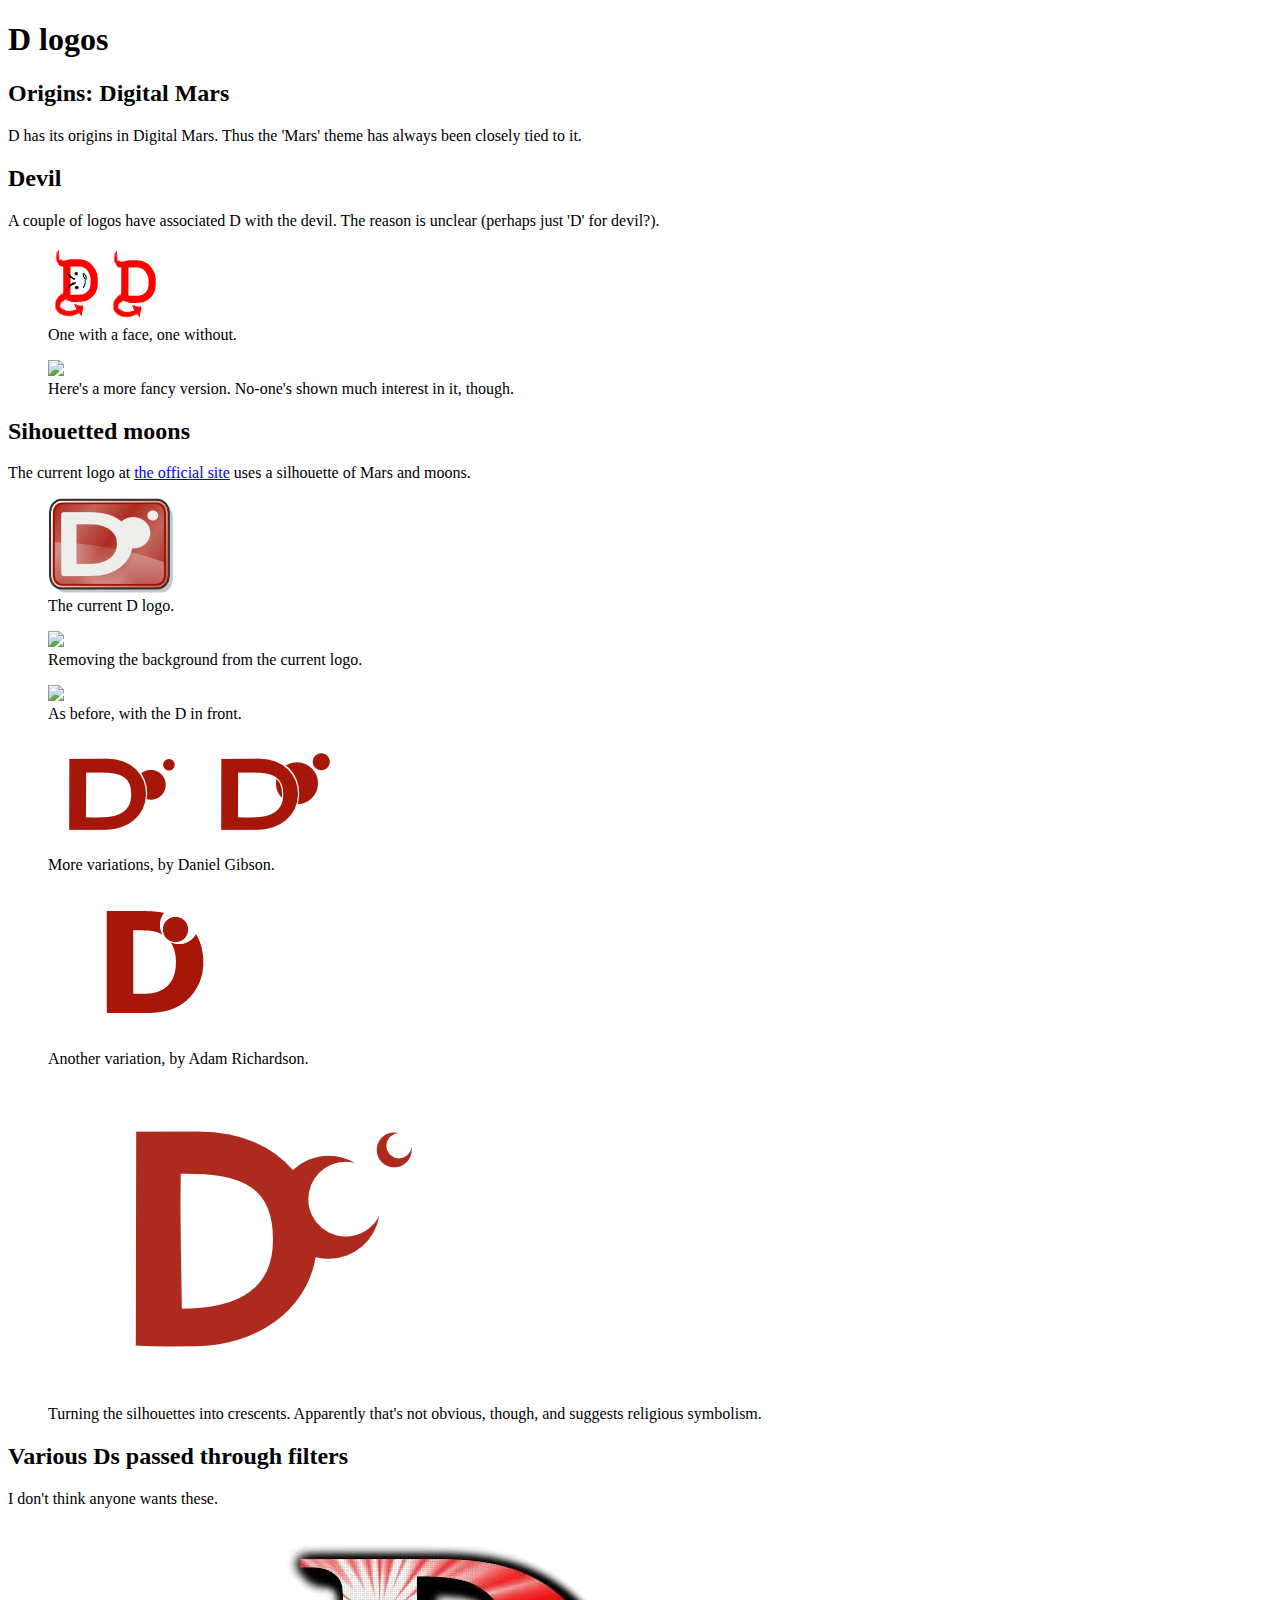
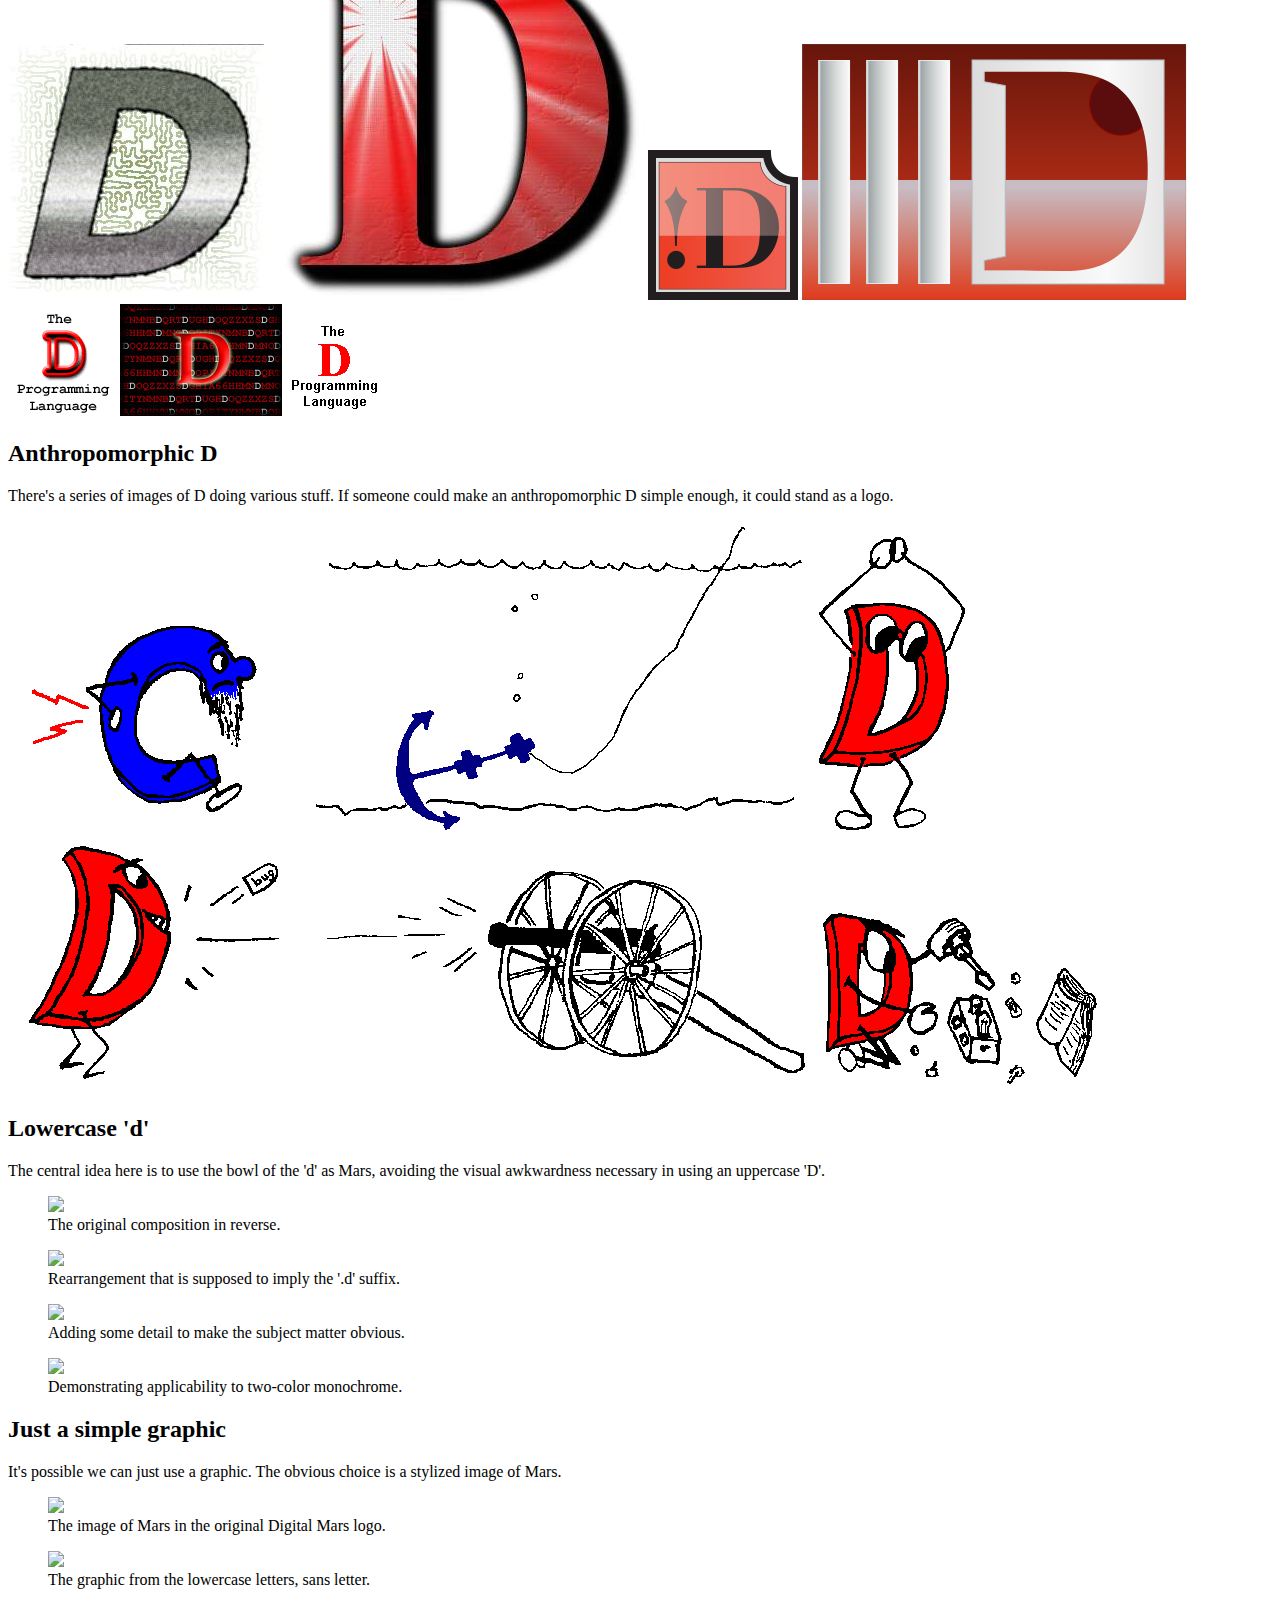
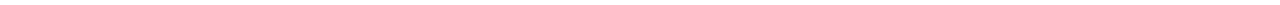
==== index.html @ e293c6ba "rest of the gang" ====
<!doctype html>
<html>
  <head>
  </head>
  <body>
    <h1>D logos</h1>

    <section>
      <h2>Origins: Digital Mars</h2>
      <p>
        D has its origins in Digital Mars.
        Thus the 'Mars' theme has always been closely tied to it.
      </p>
    </section>

    <section>
      <h2>Devil</h2>

      <p>
        A couple of logos have associated D with the devil.
        The reason is unclear (perhaps just 'D' for devil?).
      </p>

      <figure>
        <img src="cute.gif" />
        <img src="horns.gif" />
        <figcaption>
          One with a face, one without.
        </figcaption>
      </figure>

      <figure>
        <img src="d-logo-6.png" />
        <figcaption>
          Here's a more fancy version.
          No-one's shown much interest in it, though.
        </figcaption>
      </figure>
    </section>

    <section>
      <h2>Sihouetted moons</h2>

      <p>
        The current logo at <a href="http://www.d-programming-language.org">the official site</a> uses a silhouette of Mars and moons.
      </p>

      <figure>
        <img src="dlogo.png" />
        <figcaption>
          The current D logo.
        </figcaption>
      </figure>

      <figure>
        <img src="d-logo-3.png" />
        <figcaption>
          Removing the background from the current logo.
        </figcaption>
      </figure>

      <figure>
        <img src="d-logo-5.png" />
        <figcaption>
          As before, with the D in front.
        </figcaption>
      </figure>

      <figure>
        <img src="d-logo-5_1.png" />
        <img src="d-logo-5_2.png" />
        <figcaption>
          More variations, by Daniel Gibson.
        </figcaption>
      </figure>

      <figure>
        <img src="d-logo-draft.png" />
        <figcaption>
          Another variation, by Adam Richardson.
        </figcaption>
      </figure>

      <figure>
        <img src="d-logo.png" />
        <figcaption>
          Turning the silhouettes into crescents.  Apparently that's not obvious, though, and suggests religious symbolism.
        </figcaption>
      </figure>
    </section>

    <section>
      <h2>Various Ds passed through filters</h2>

      <p>
        I don't think anyone wants these.
      </p>

      <img src="d001.jpg" />
      <img src="d002.jpg" />
      <img src="d_logo_1.png" />
      <img src="d_logo_2.png" />
      <img src="gradient.gif" />
      <img src="holy.jpg" />
      <img src="tdpl.gif" />
    </section>

    <section>
      <h2>Anthropomorphic D</h2>

      <p>
        There's a series of images of D doing various stuff.
        If someone could make an anthropomorphic D simple enough, it could stand as a logo.
      </p>

      <img src="c1.gif" />
      <img src="cpp1.gif" />
      <img src="d3.gif" />
      <img src="d4.gif" />
      <img src="d5.gif" />
    </section>


    <section>
      <h2>Lowercase 'd'</h2>

      <p>
        The central idea here is to use the bowl of the 'd' as Mars, avoiding the visual awkwardness necessary in using an uppercase 'D'.
      </p>

      <figure>
        <img src="d-logo-7.png" />
        <figcaption>
          The original composition in reverse.
        </figcaption>
      </figure>

      <figure>
        <img src="d-logo-8.png" />
        <figcaption>
          Rearrangement that is supposed to imply the '.d' suffix.
        </figcaption>
      </figure>

      <figure>
        <img src="d-logo-9.png" />
        <figcaption>
          Adding some detail to make the subject matter obvious.
        </figcaption>
      </figure>

      <figure>
        <img src="d-logo-9.5.png" />
        <figcaption>
          Demonstrating applicability to two-color monochrome.
        </figcaption>
      </figure>
    </section>

    <section>
      <h2>Just a simple graphic</h2>

      <p>
        It's possible we can just use a graphic.
        The obvious choice is a stylized image of Mars.
      </p>

      <figure>
        <img src="http://digitalmars.com/dmlogo.gif" />
        <figcaption>
          The image of Mars in the original Digital Mars logo.
        </figcaption>
      </figure>

      <figure>
        <img src="d-logo-11.png" />
        <figcaption>
          The graphic from the lowercase letters, sans letter.
        </figcaption>
      </figure>
    </section>
  </body>
</html>
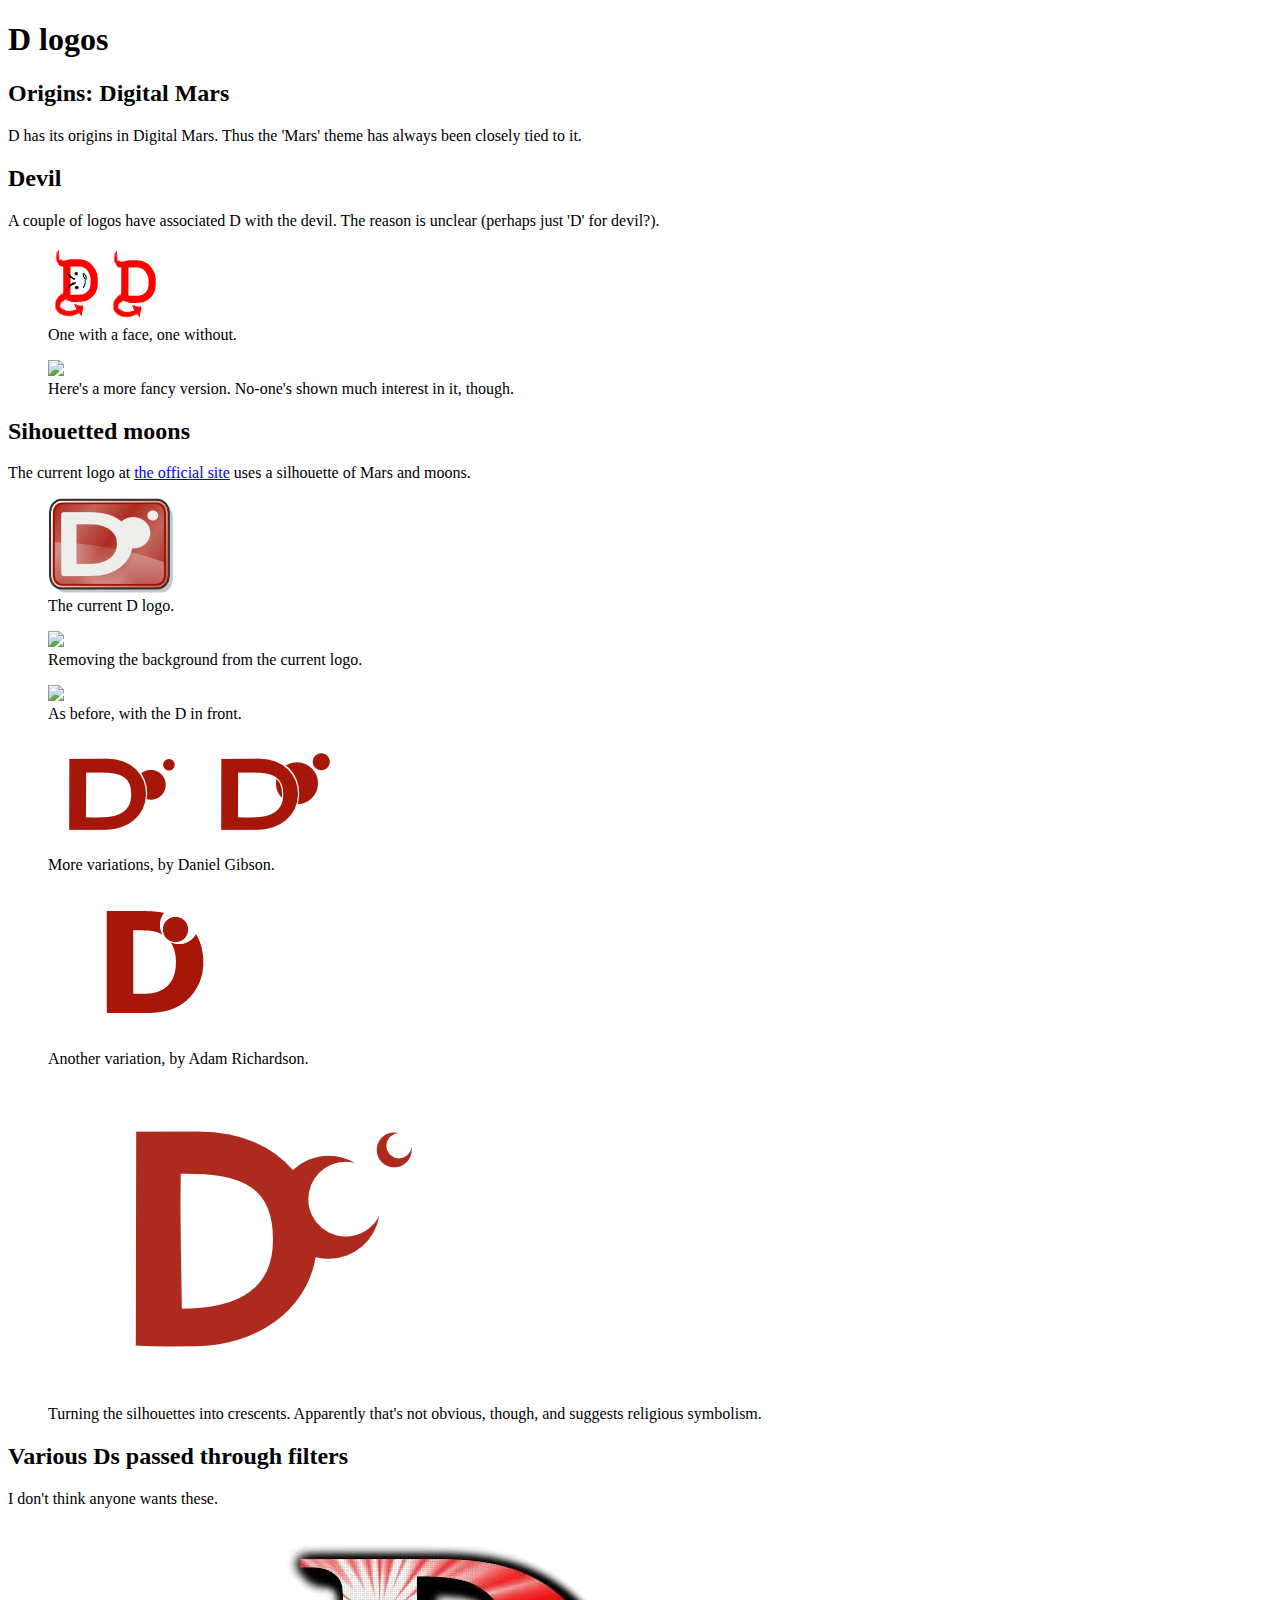
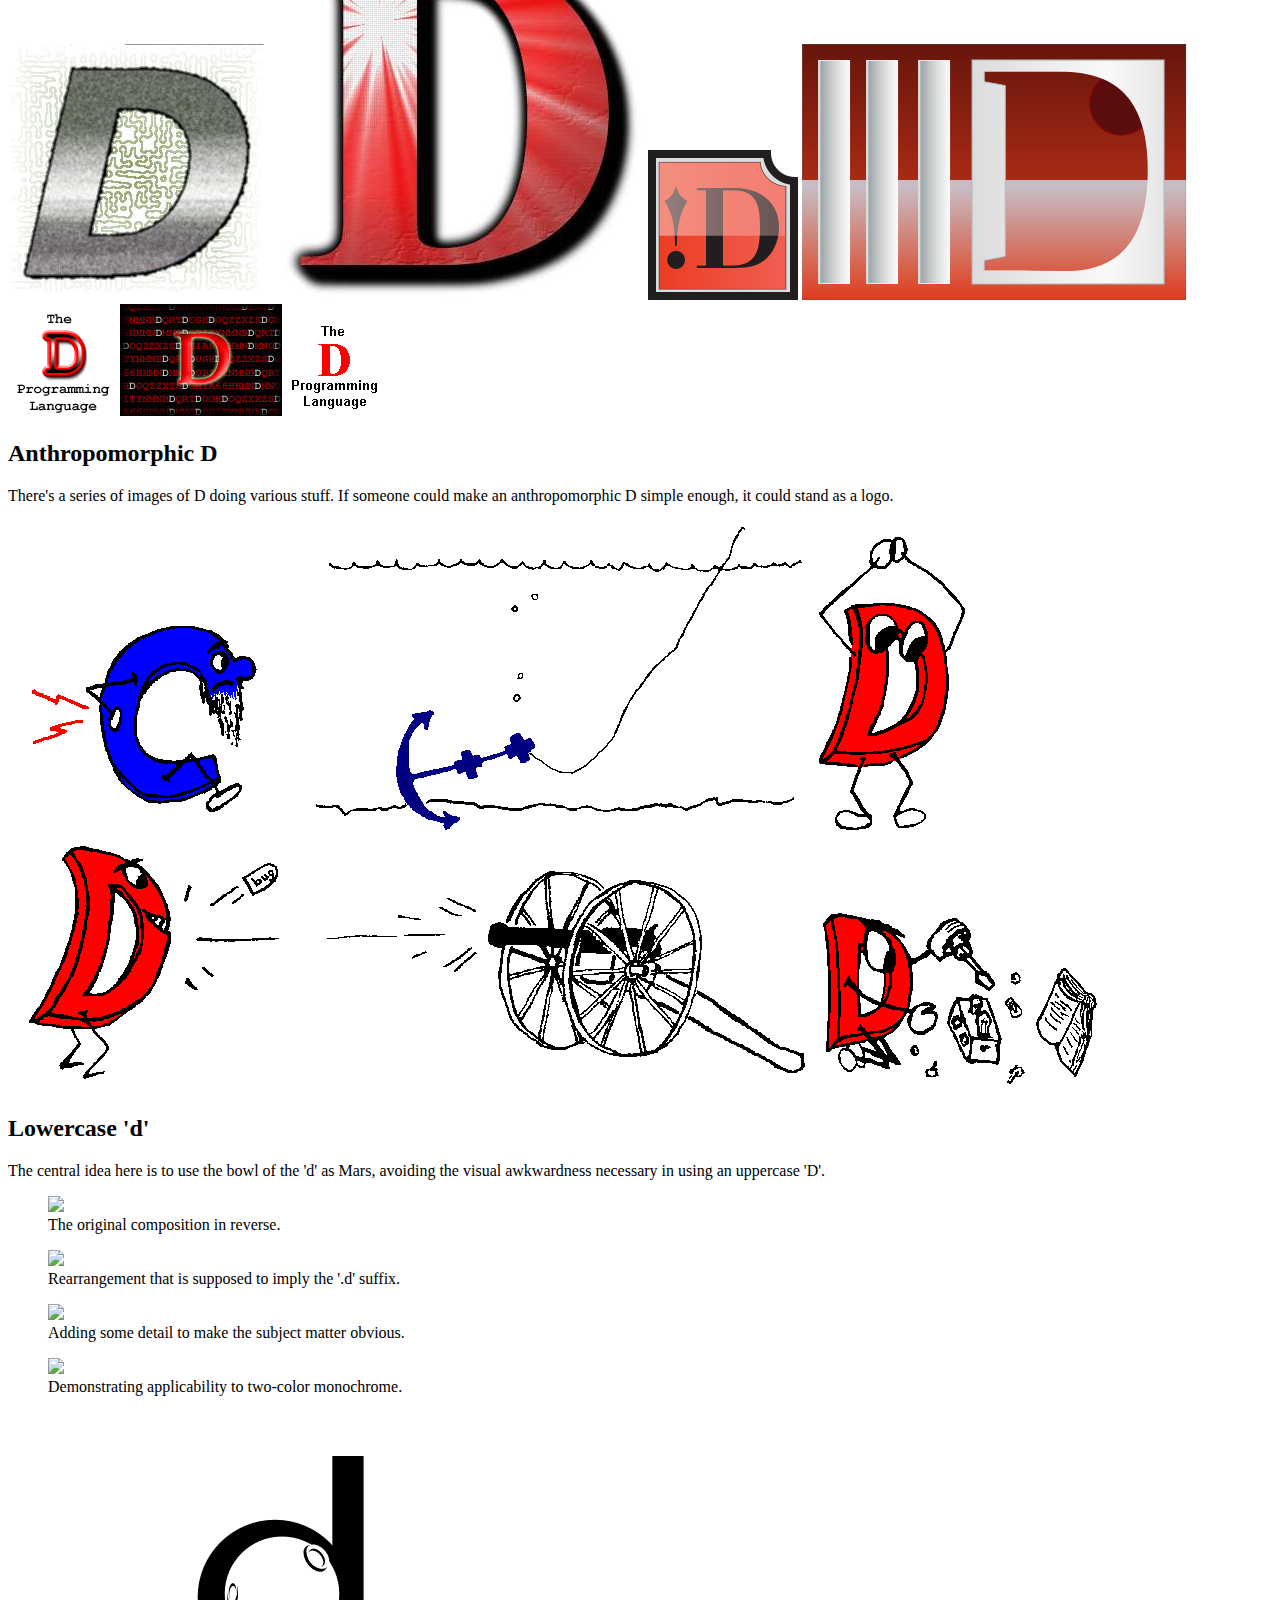
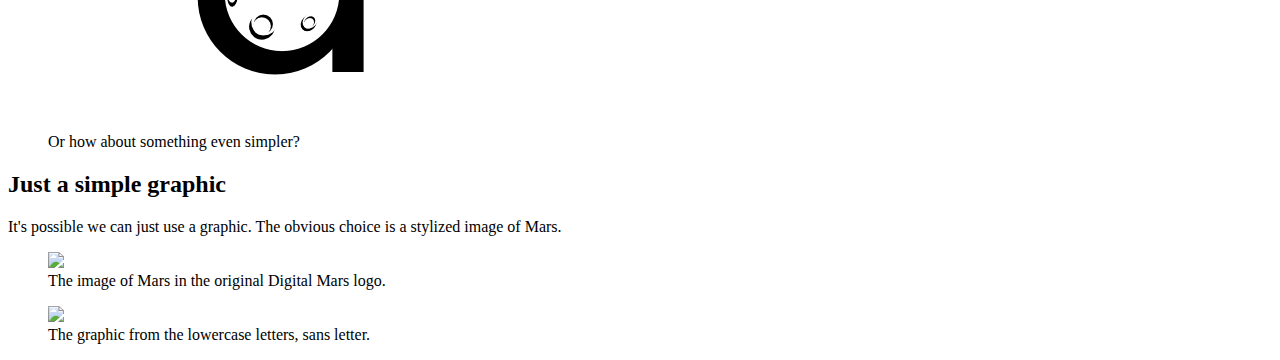
==== commit a74bc32d: "simpler" ====
--- a/index.html
+++ b/index.html
@@ -155,6 +155,13 @@
           Demonstrating applicability to two-color monochrome.
         </figcaption>
       </figure>
+
+      <figure>
+        <img src="d-logo-9.6.png" />
+        <figcaption>
+          Or how about something even simpler?
+        </figcaption>
+      </figure>
     </section>
 
     <section>
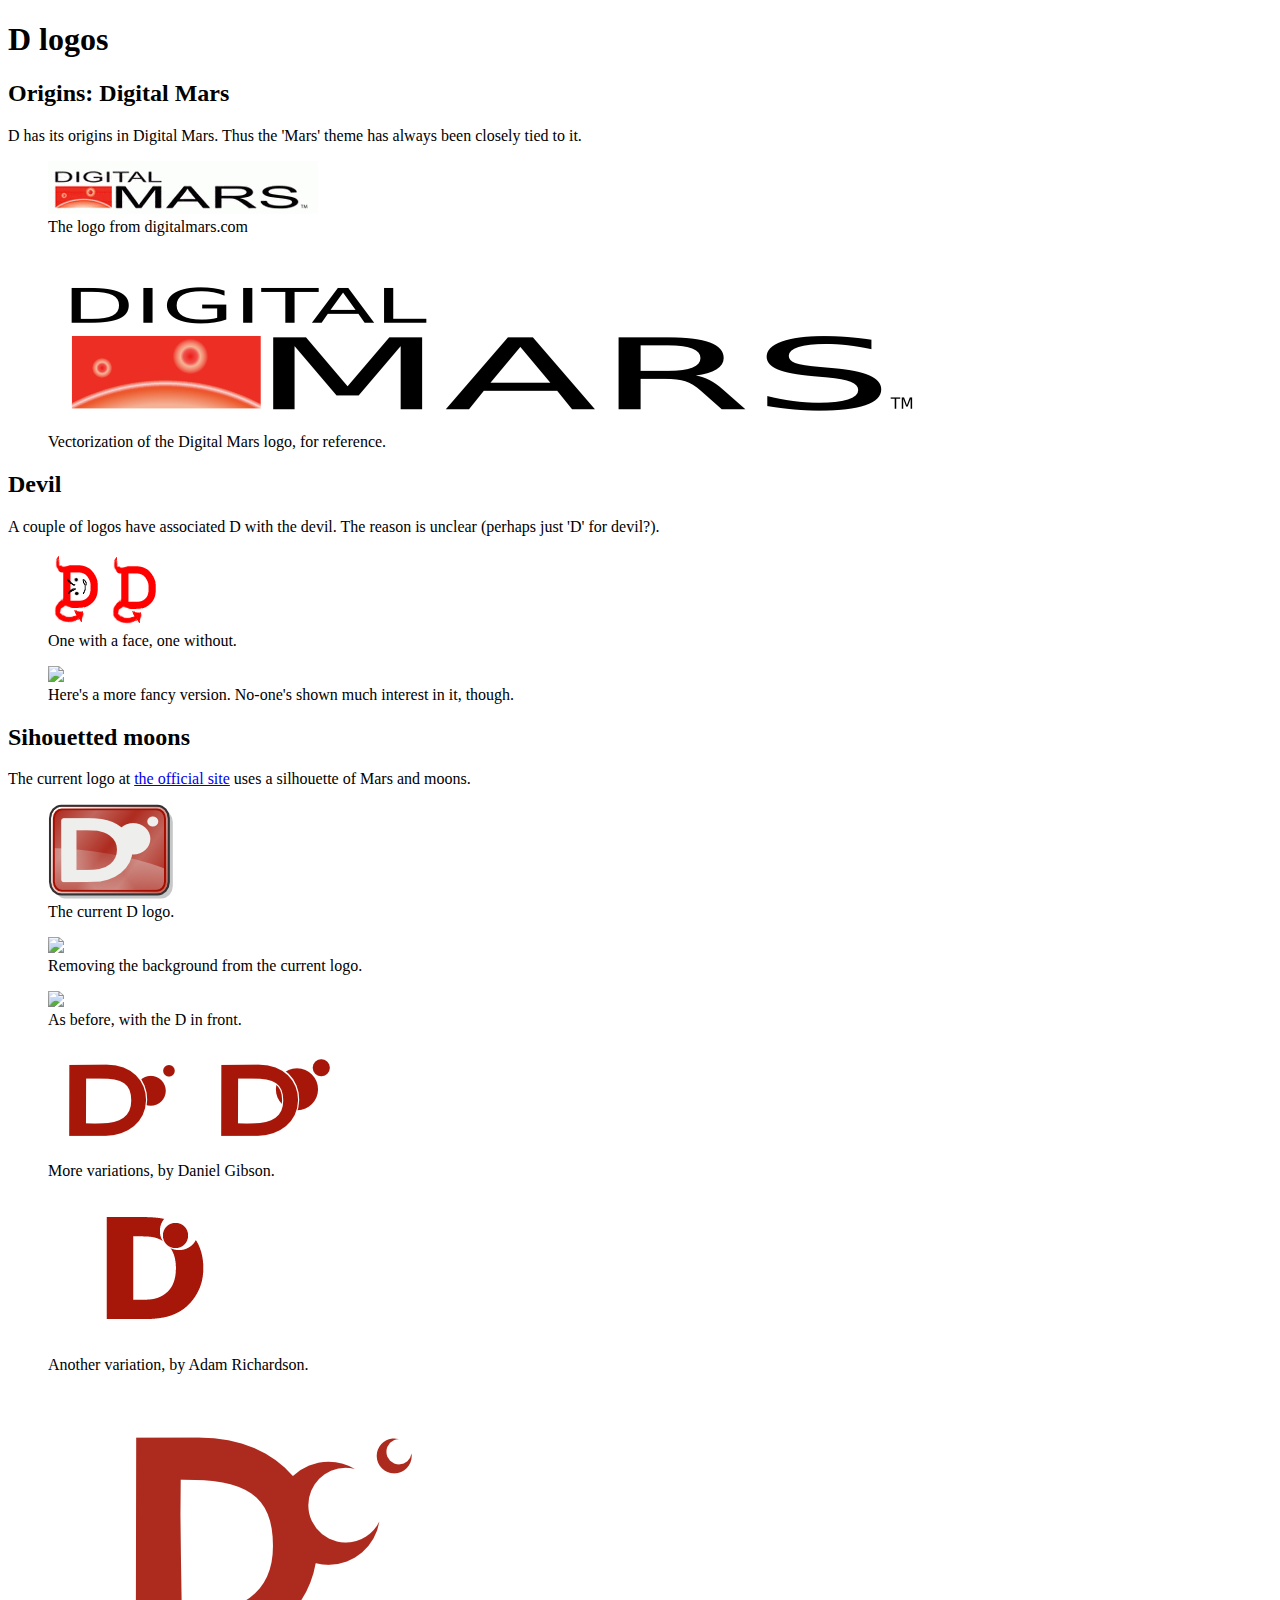
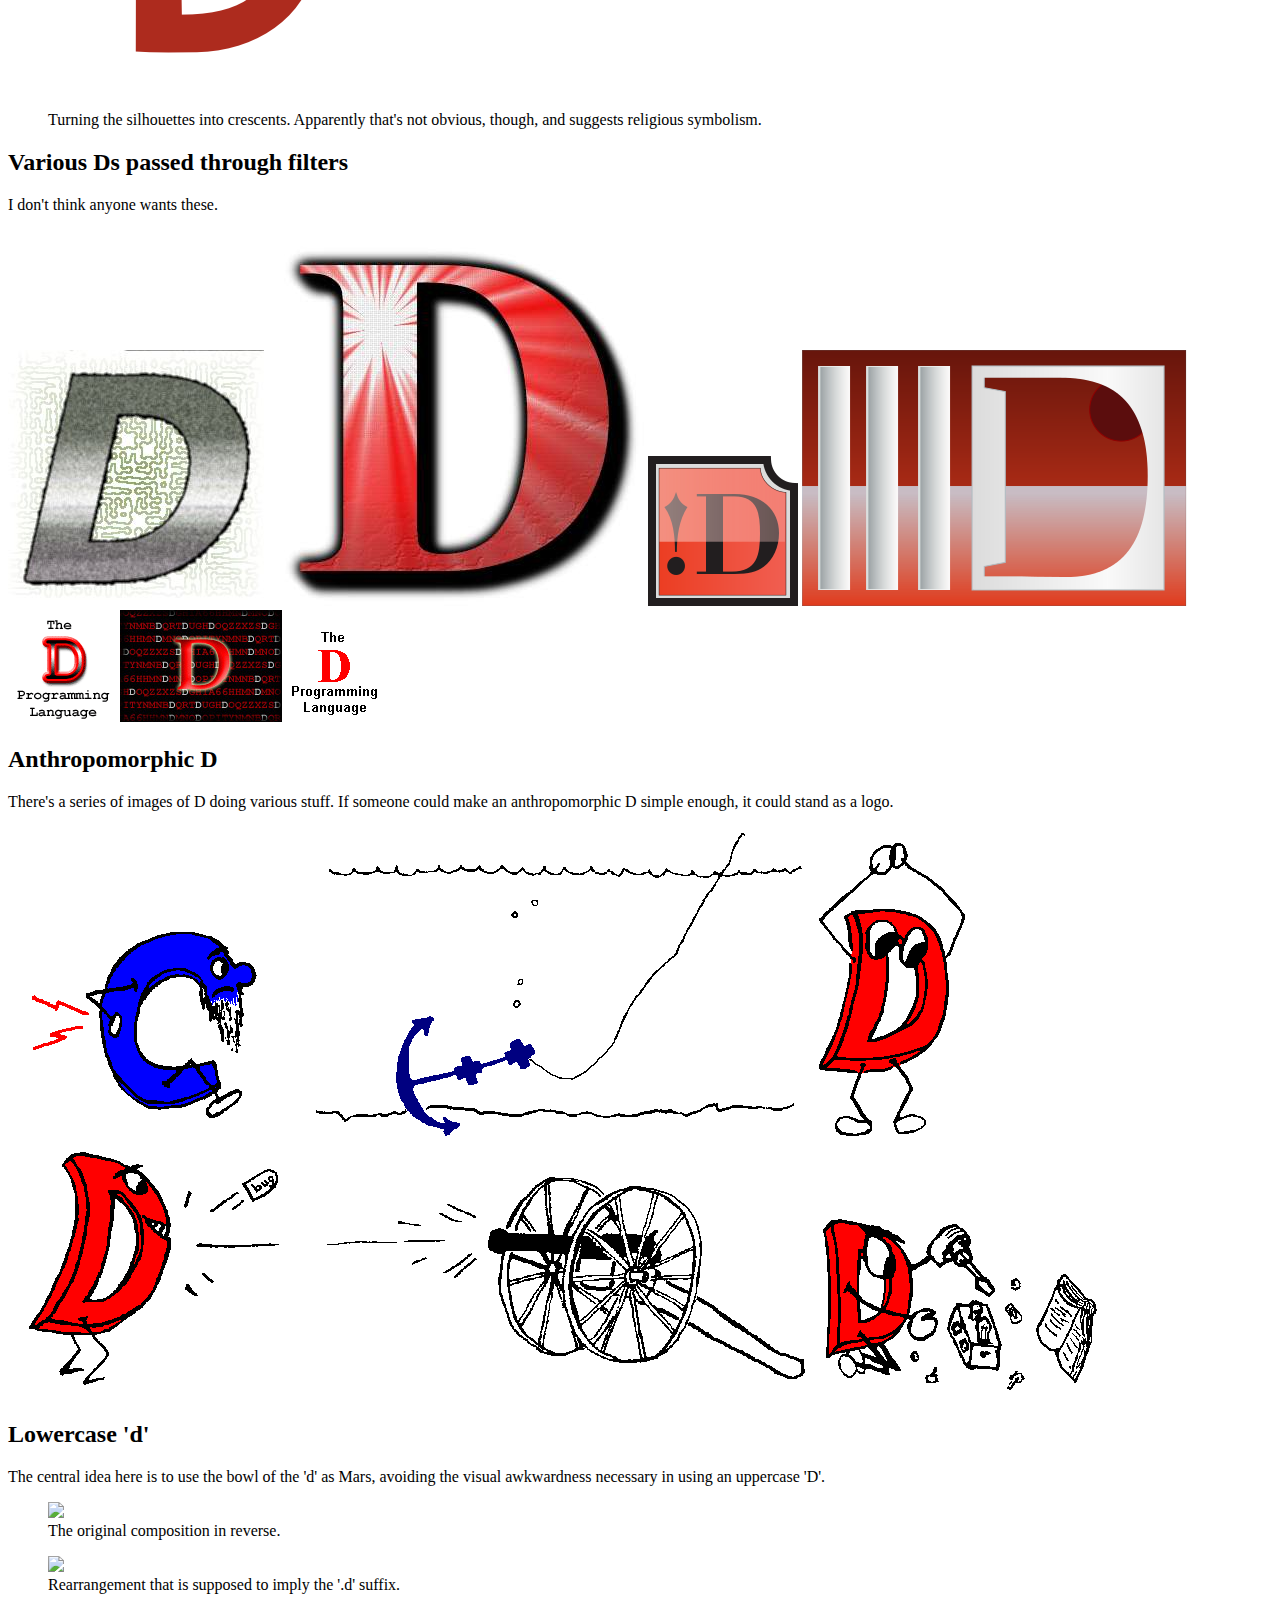
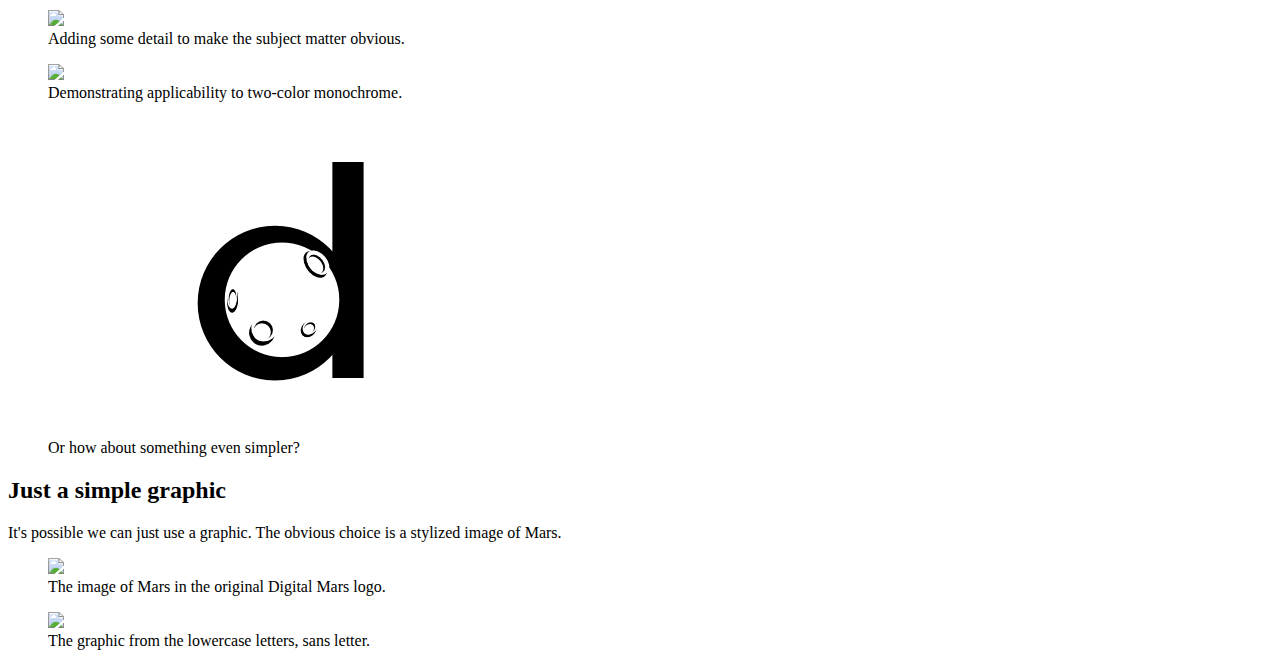
==== commit 123943a8: "digital mars logo" ====
--- a/index.html
+++ b/index.html
@@ -11,6 +11,20 @@
         D has its origins in Digital Mars.
         Thus the 'Mars' theme has always been closely tied to it.
       </p>
+
+      <figure>
+        <img src="dmlogo.gif" />
+        <figcaption>
+          The logo from digitalmars.com
+        </figcaption>
+      </figure>
+
+      <figure>
+        <img src="digital-mars.png" />
+        <figcaption>
+          Vectorization of the Digital Mars logo, for reference.
+        </figcaption>
+      </figure>
     </section>
 
     <section>
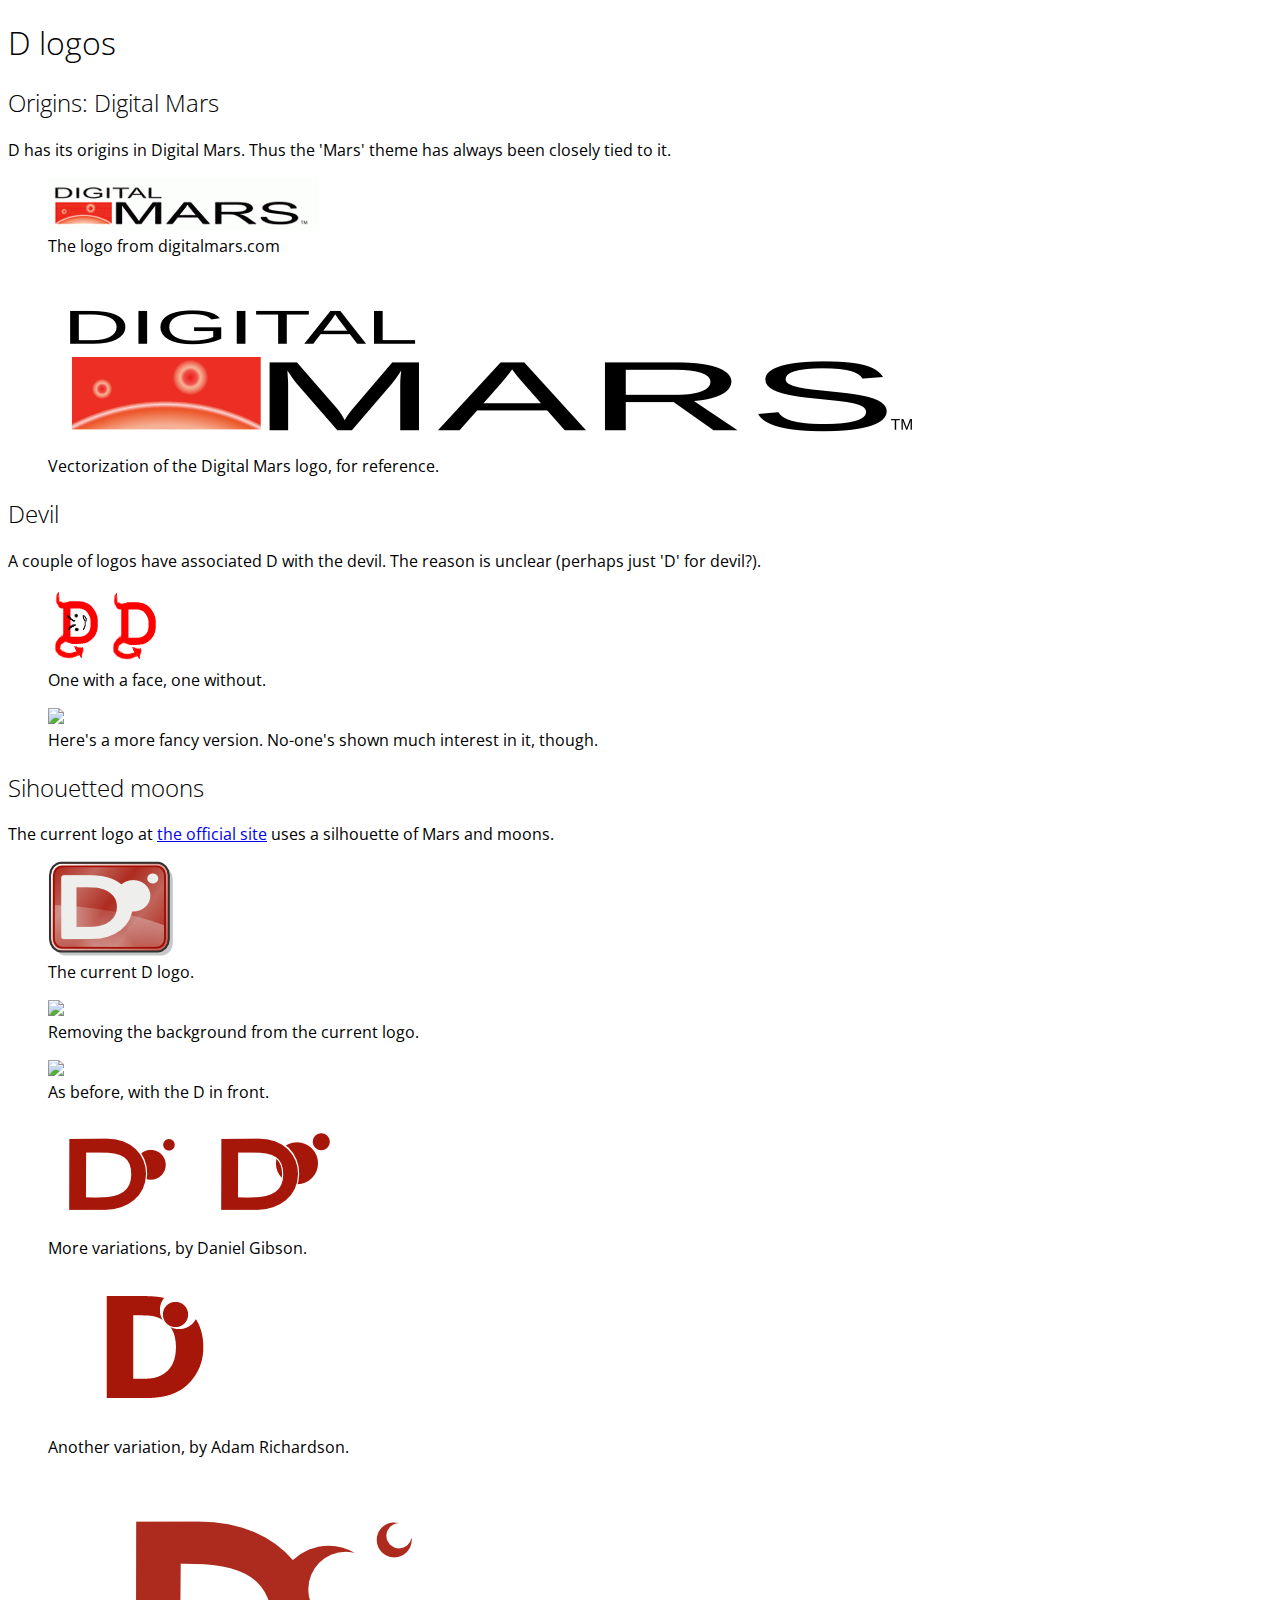
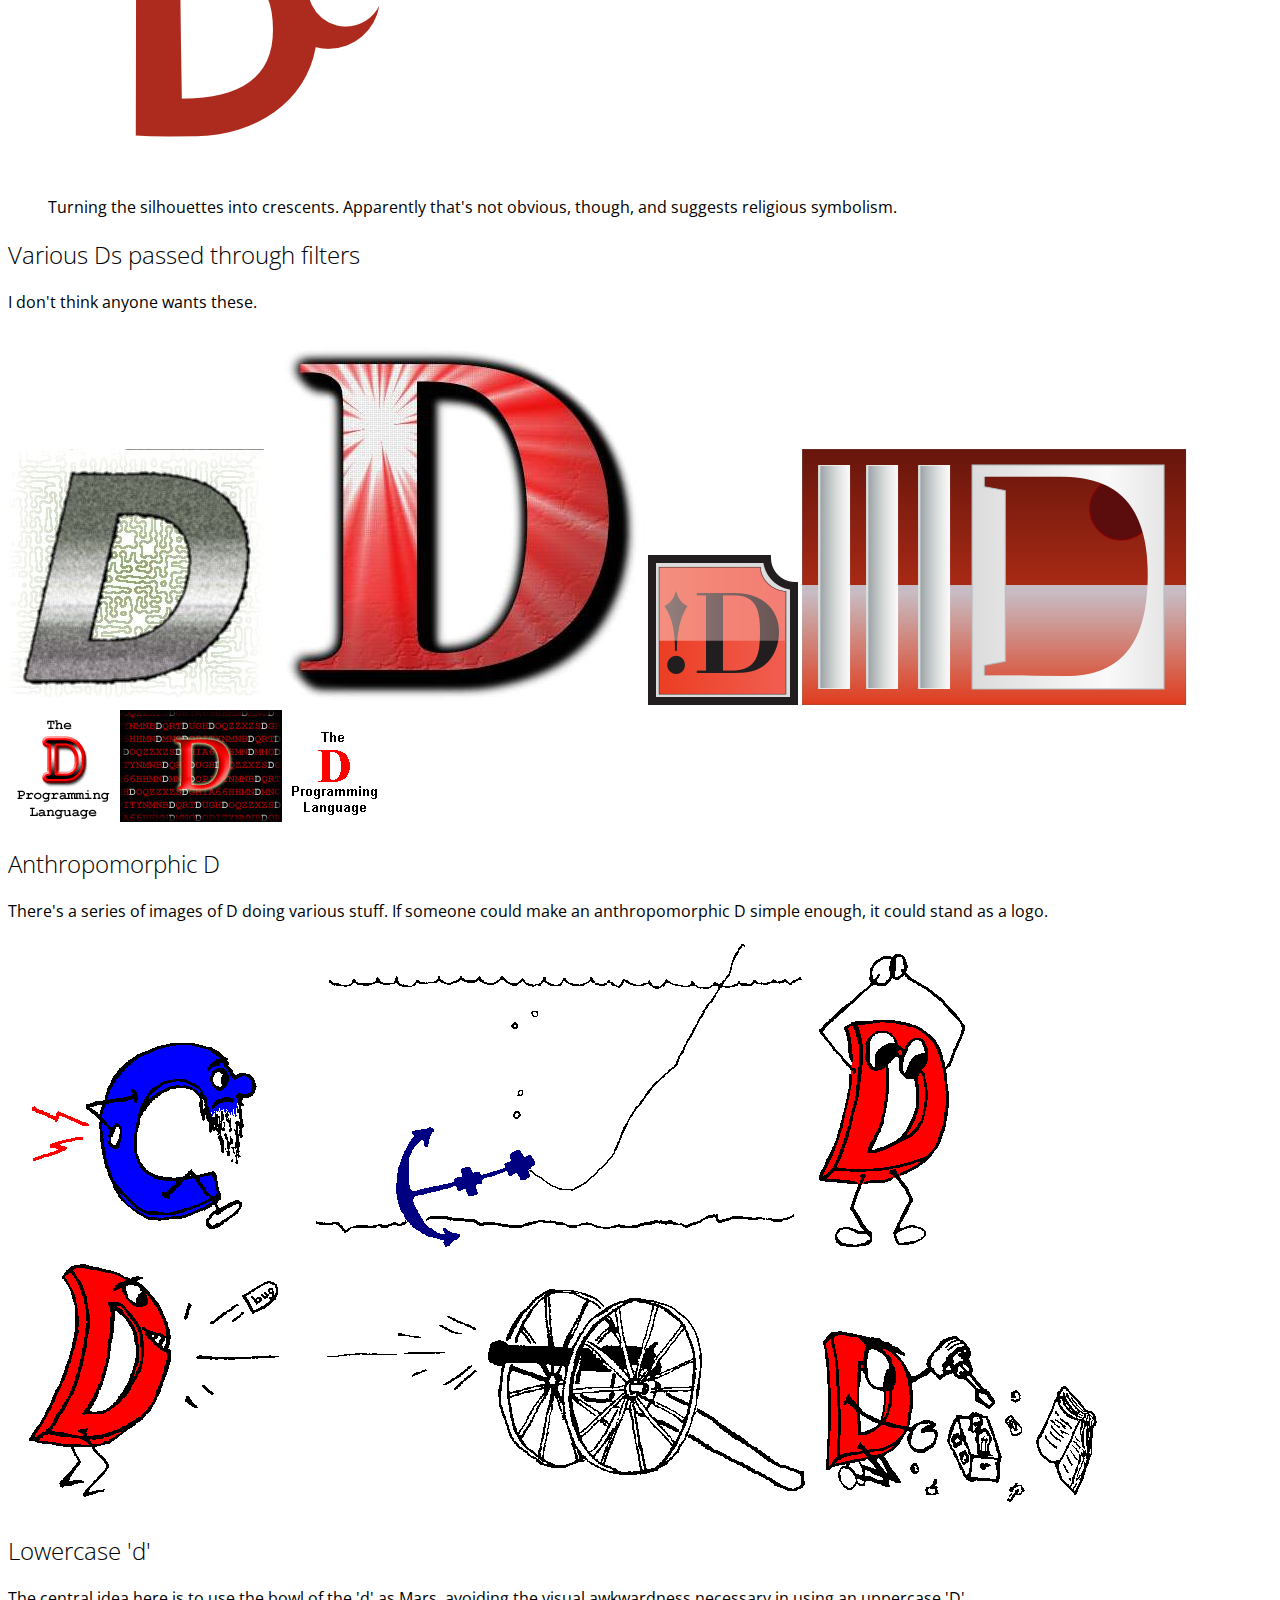
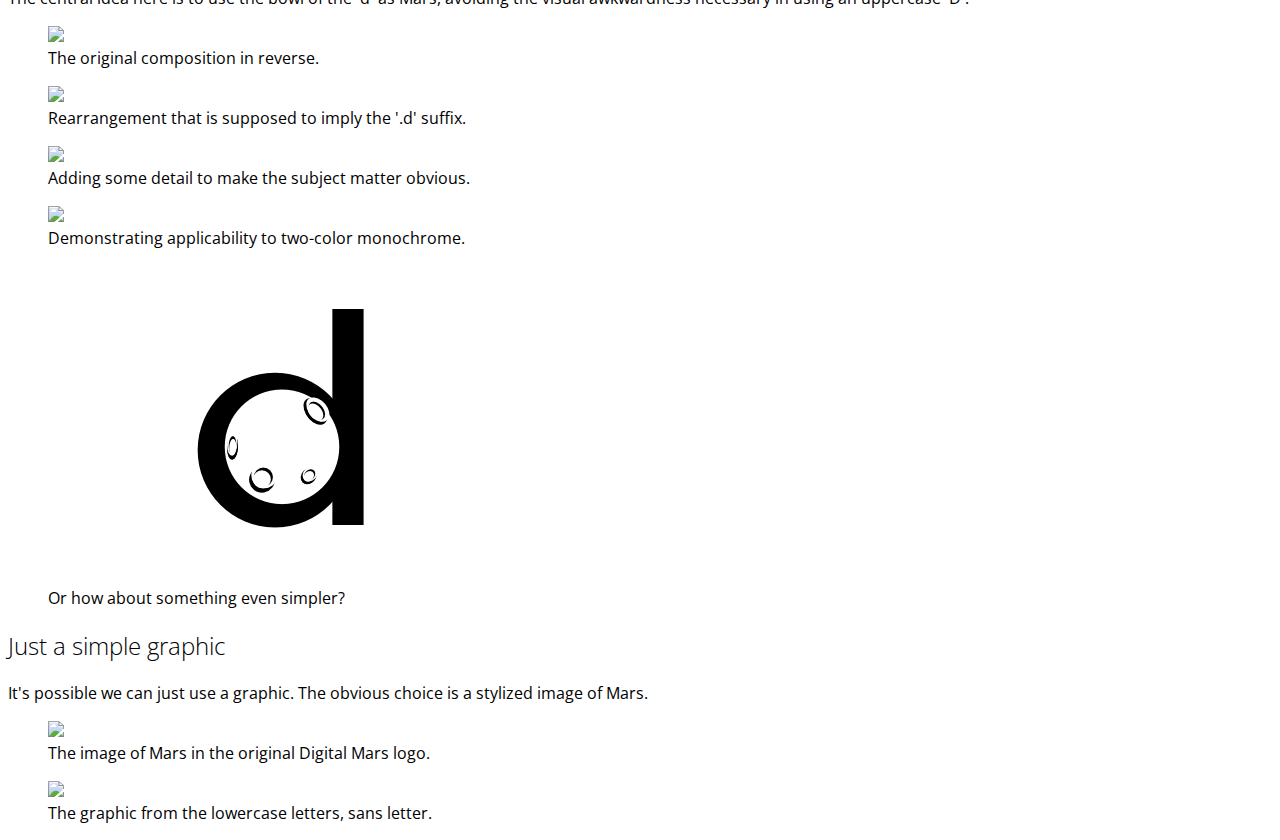
==== commit 749cdc7f: "Open Sans" ====
--- a/index.html
+++ b/index.html
@@ -1,6 +1,11 @@
 <!doctype html>
 <html>
   <head>
+    <link href="http://fonts.googleapis.com/css?family=Open+Sans:light,regular&v1" rel="stylesheet" type="text/css" />
+    <style type="text/css">
+      body { font-family: "Open Sans"; font-weight: 400; }
+      h1, h2 { font-family: "Open Sans"; font-weight: 300; }
+    </style>
   </head>
   <body>
     <h1>D logos</h1>
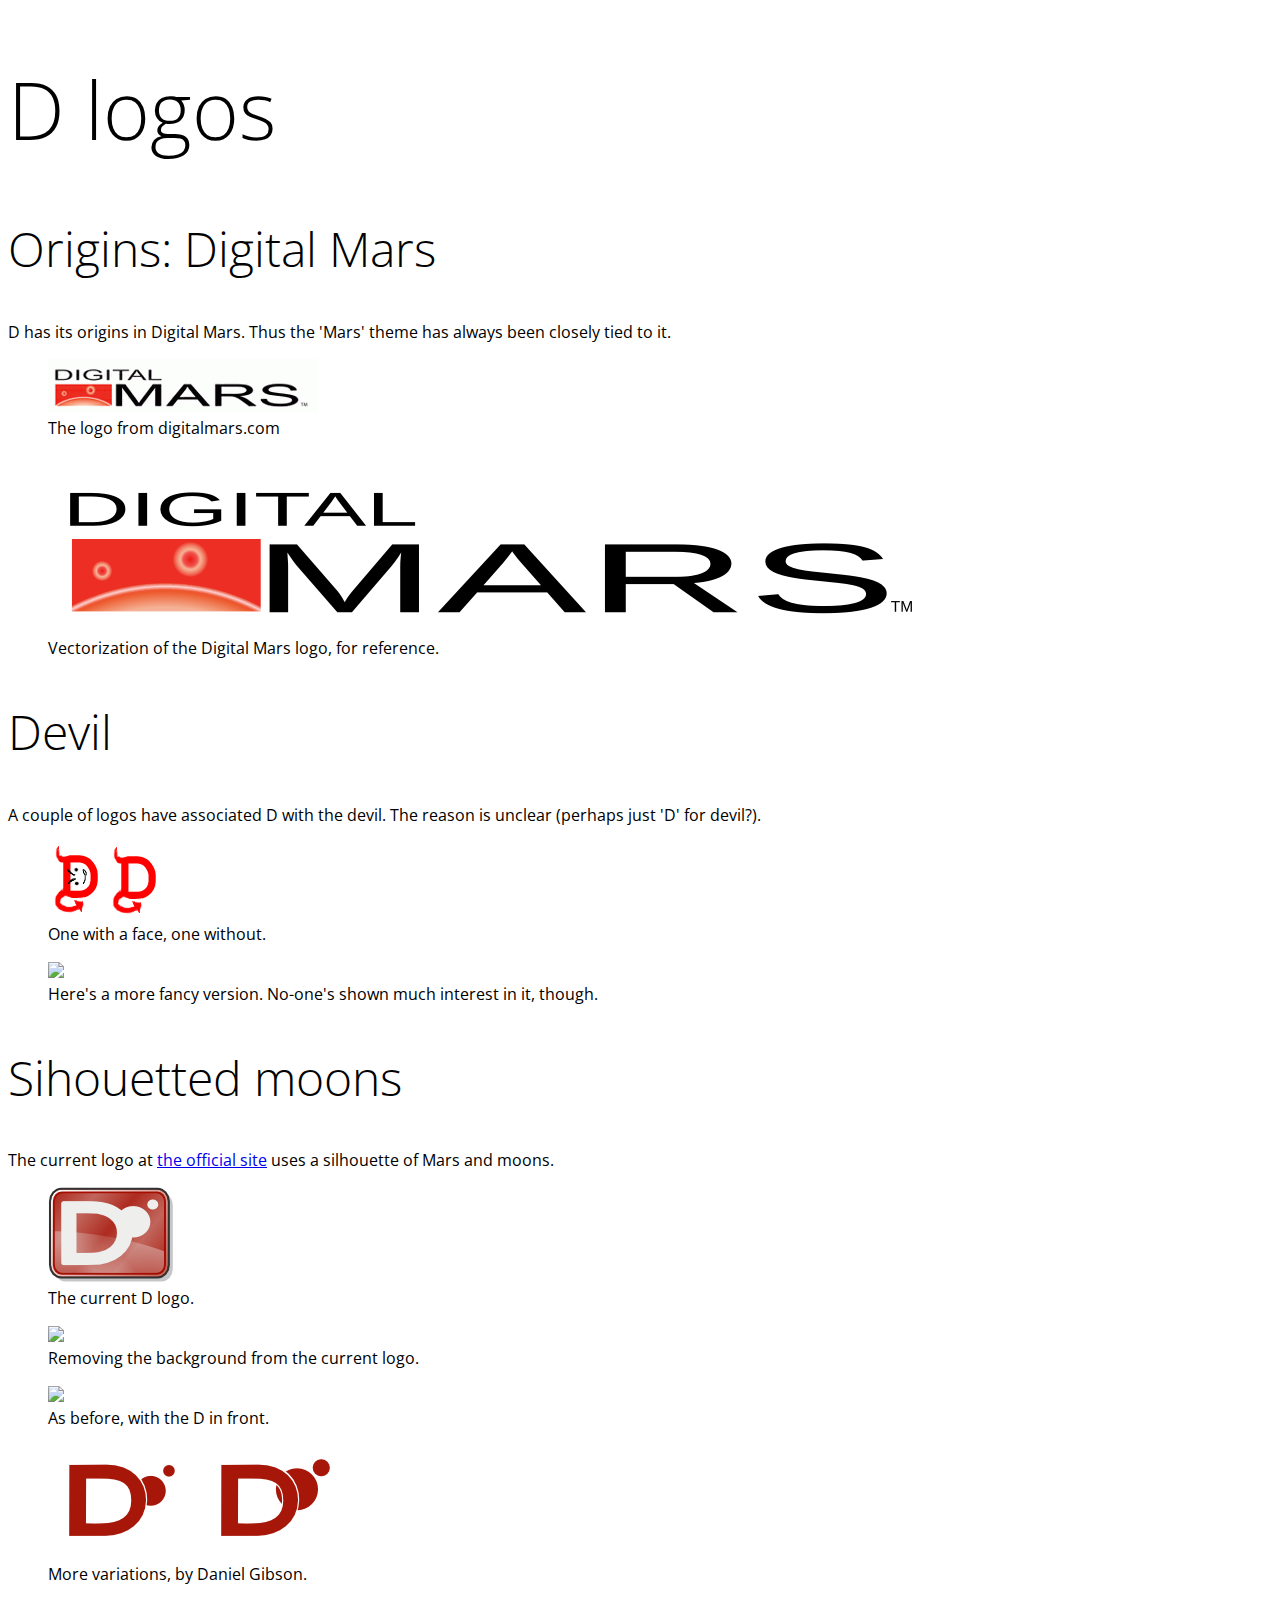
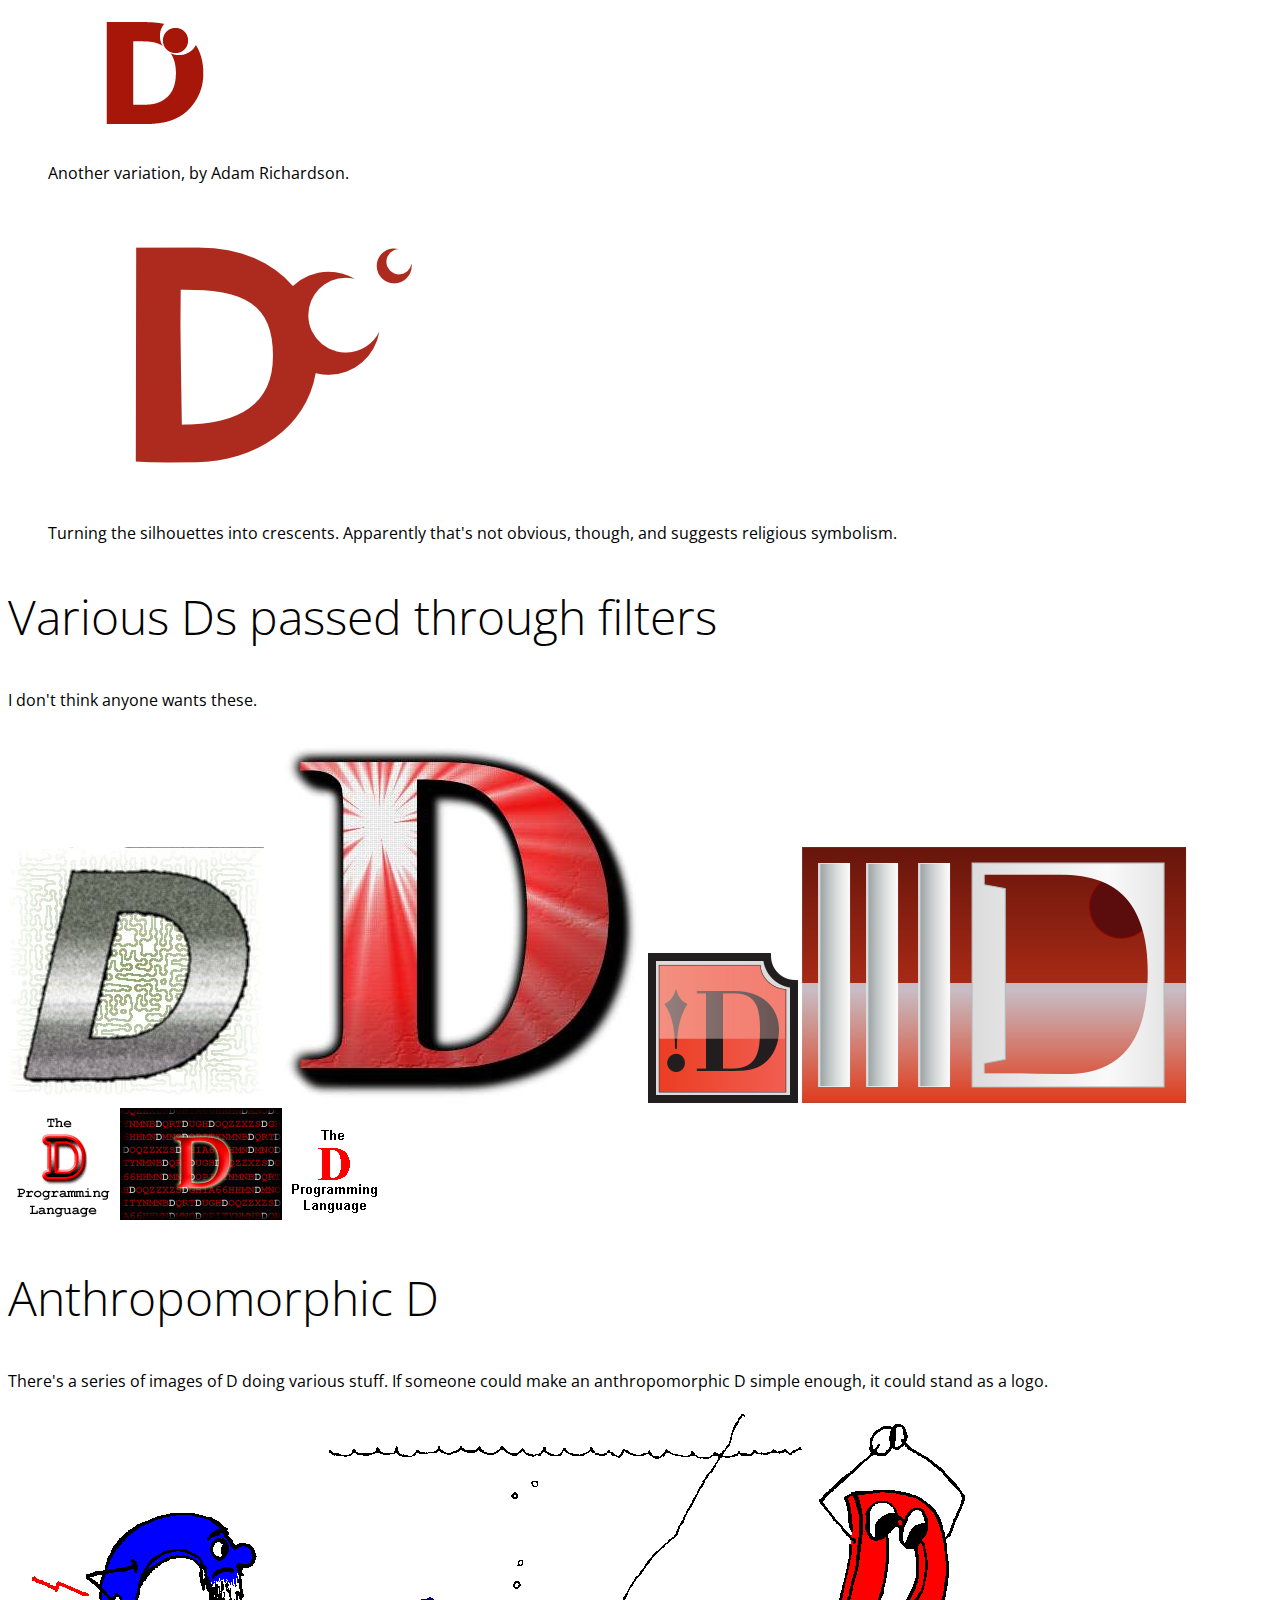
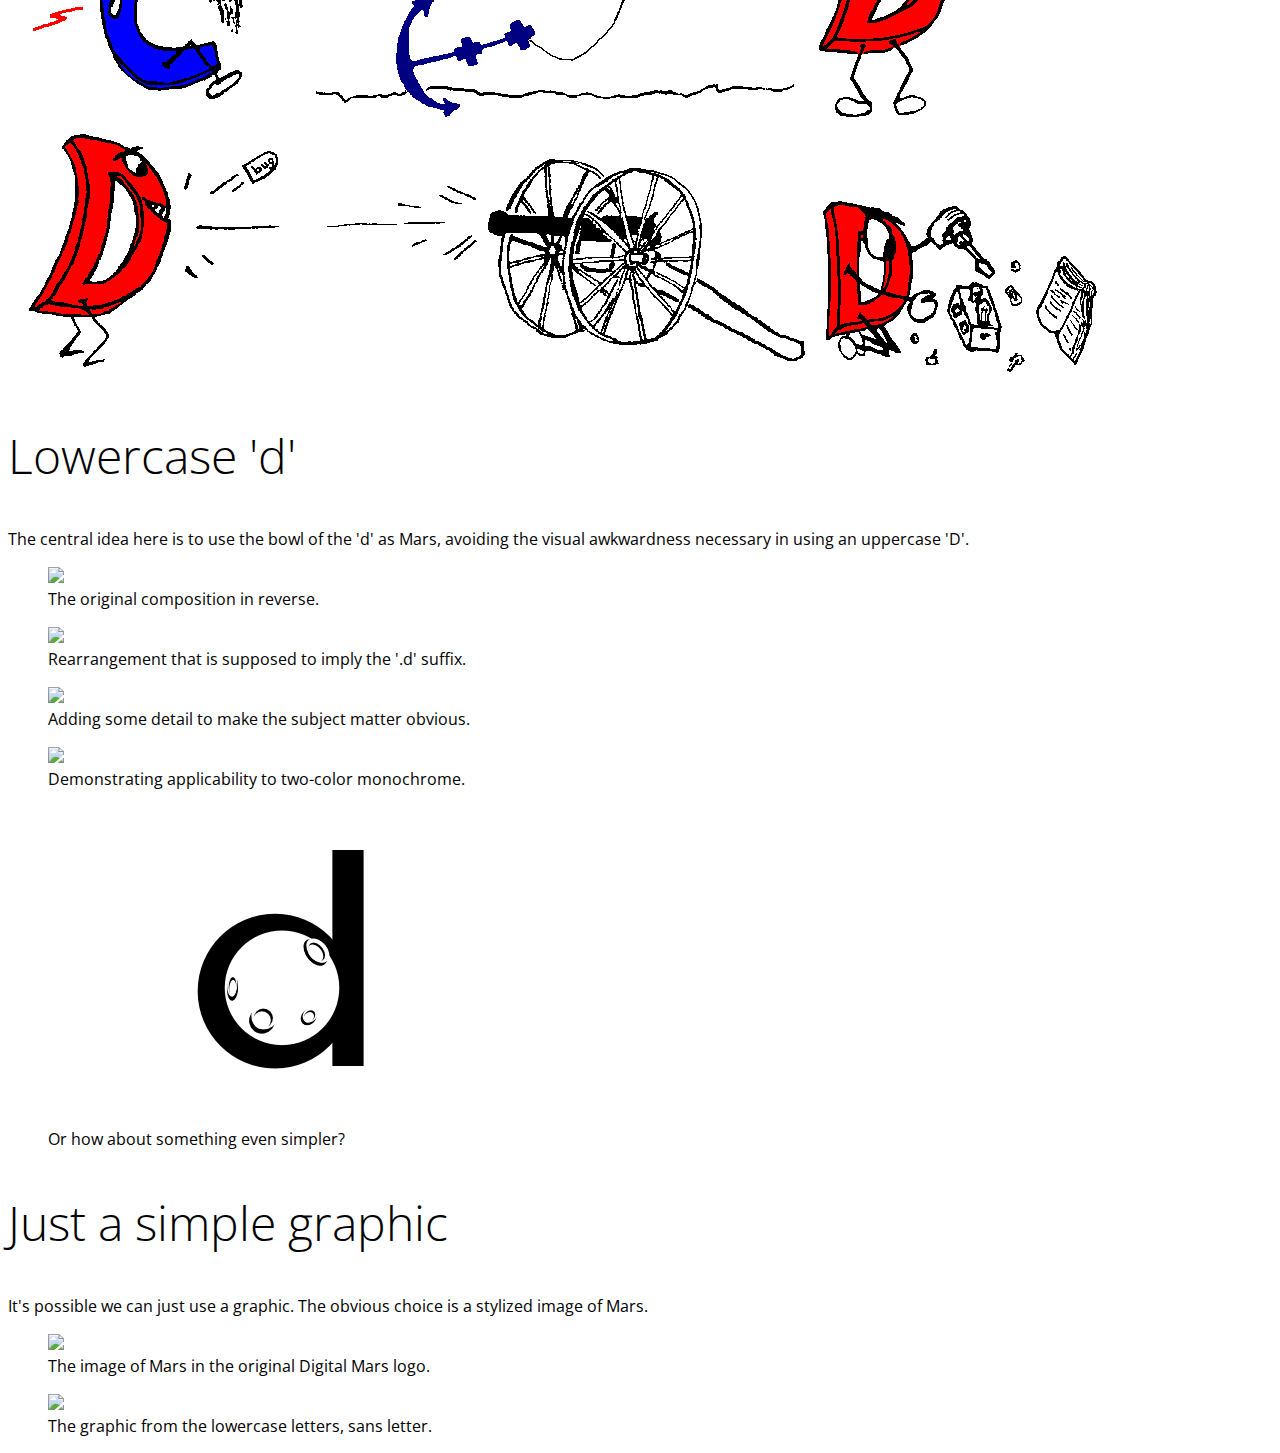
==== commit b52ee0ac: "heading size" ====
--- a/index.html
+++ b/index.html
@@ -5,6 +5,8 @@
     <style type="text/css">
       body { font-family: "Open Sans"; font-weight: 400; }
       h1, h2 { font-family: "Open Sans"; font-weight: 300; }
+      h1 { font-size: 5em; }
+      h2 { font-size: 3em; }
     </style>
   </head>
   <body>
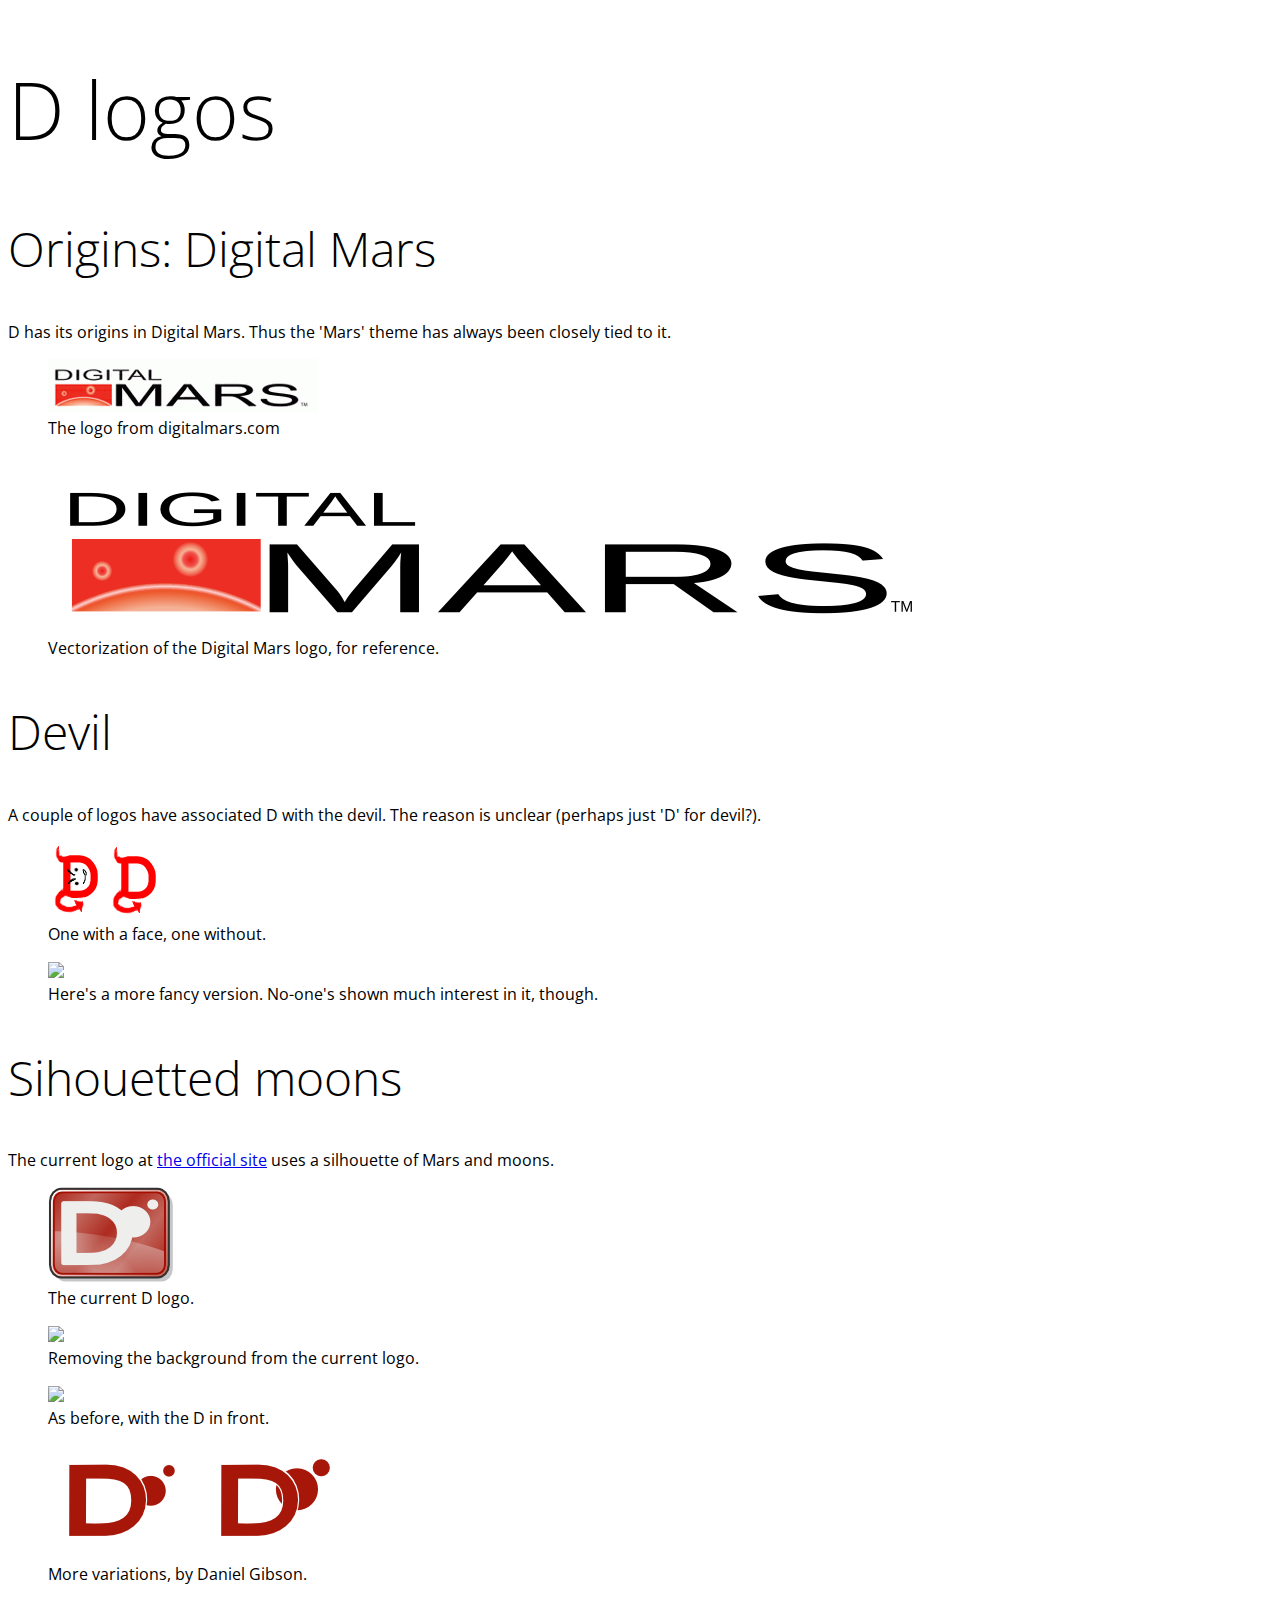
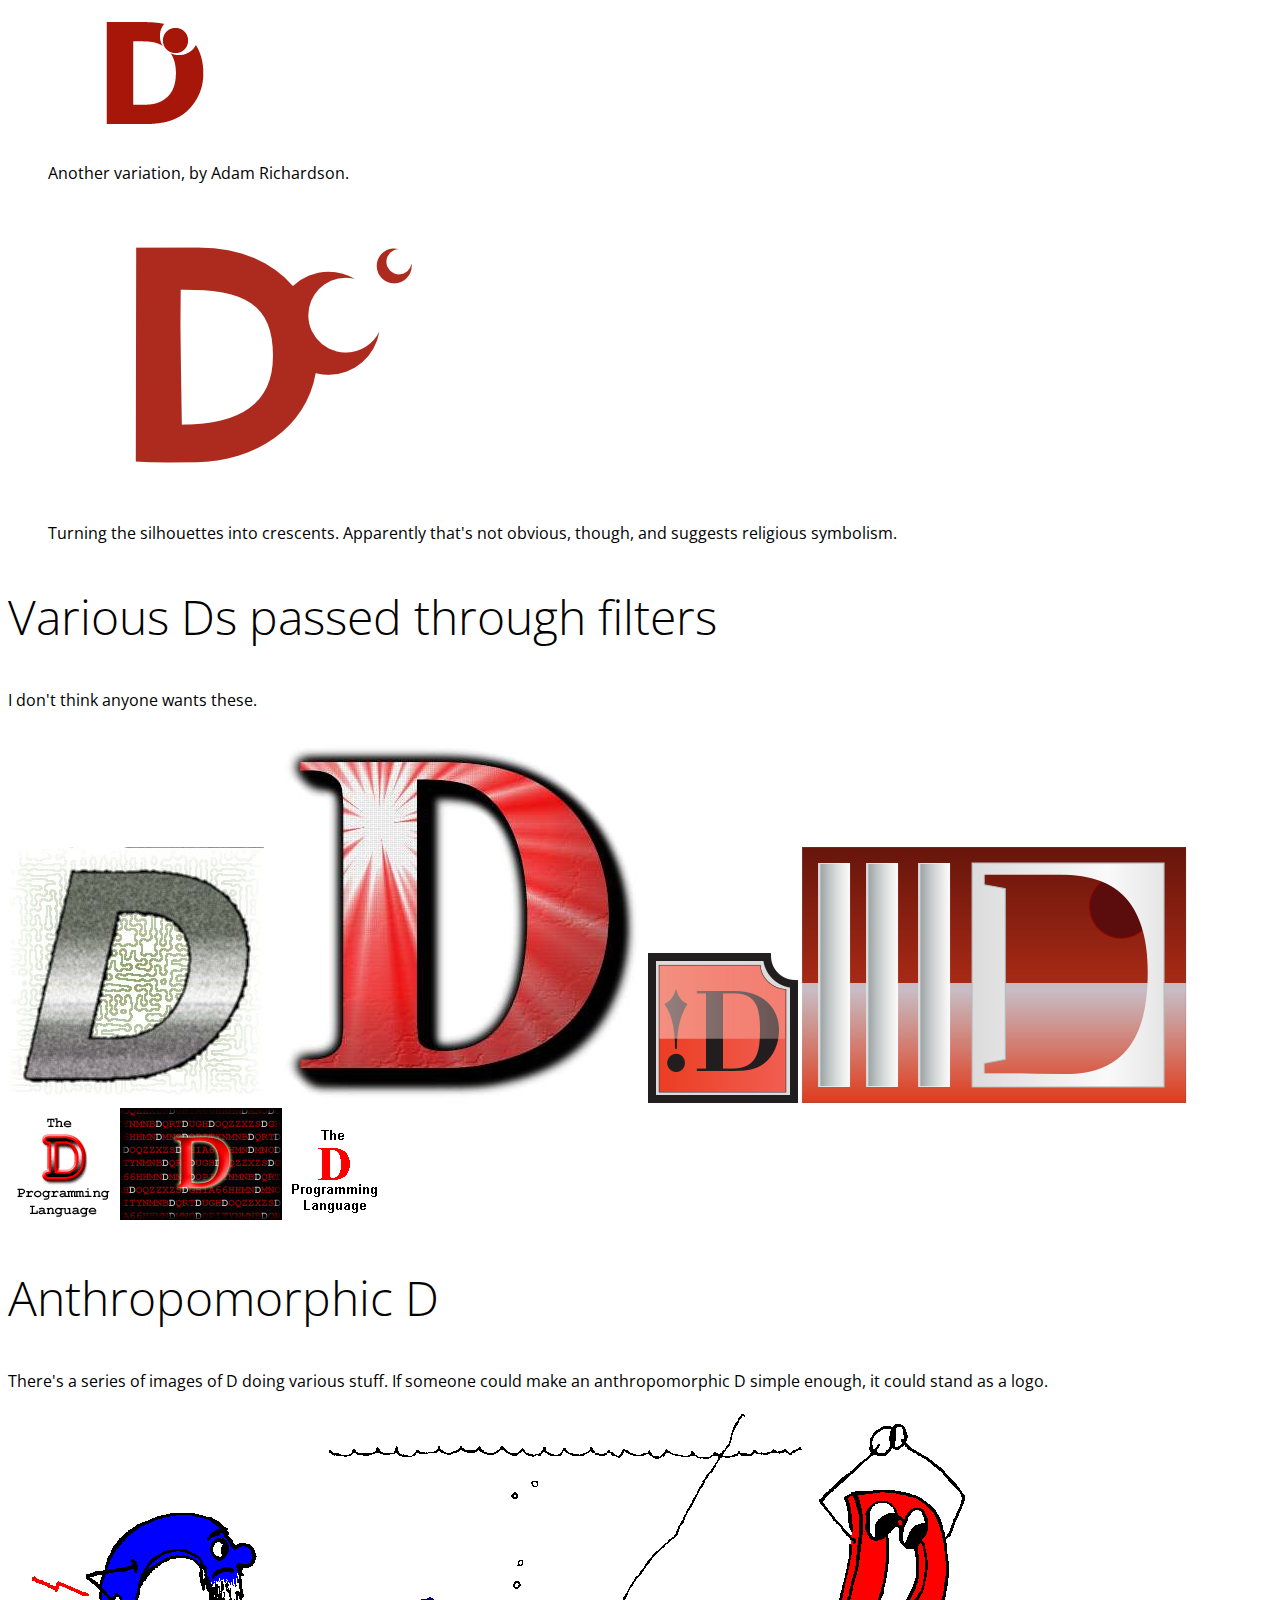
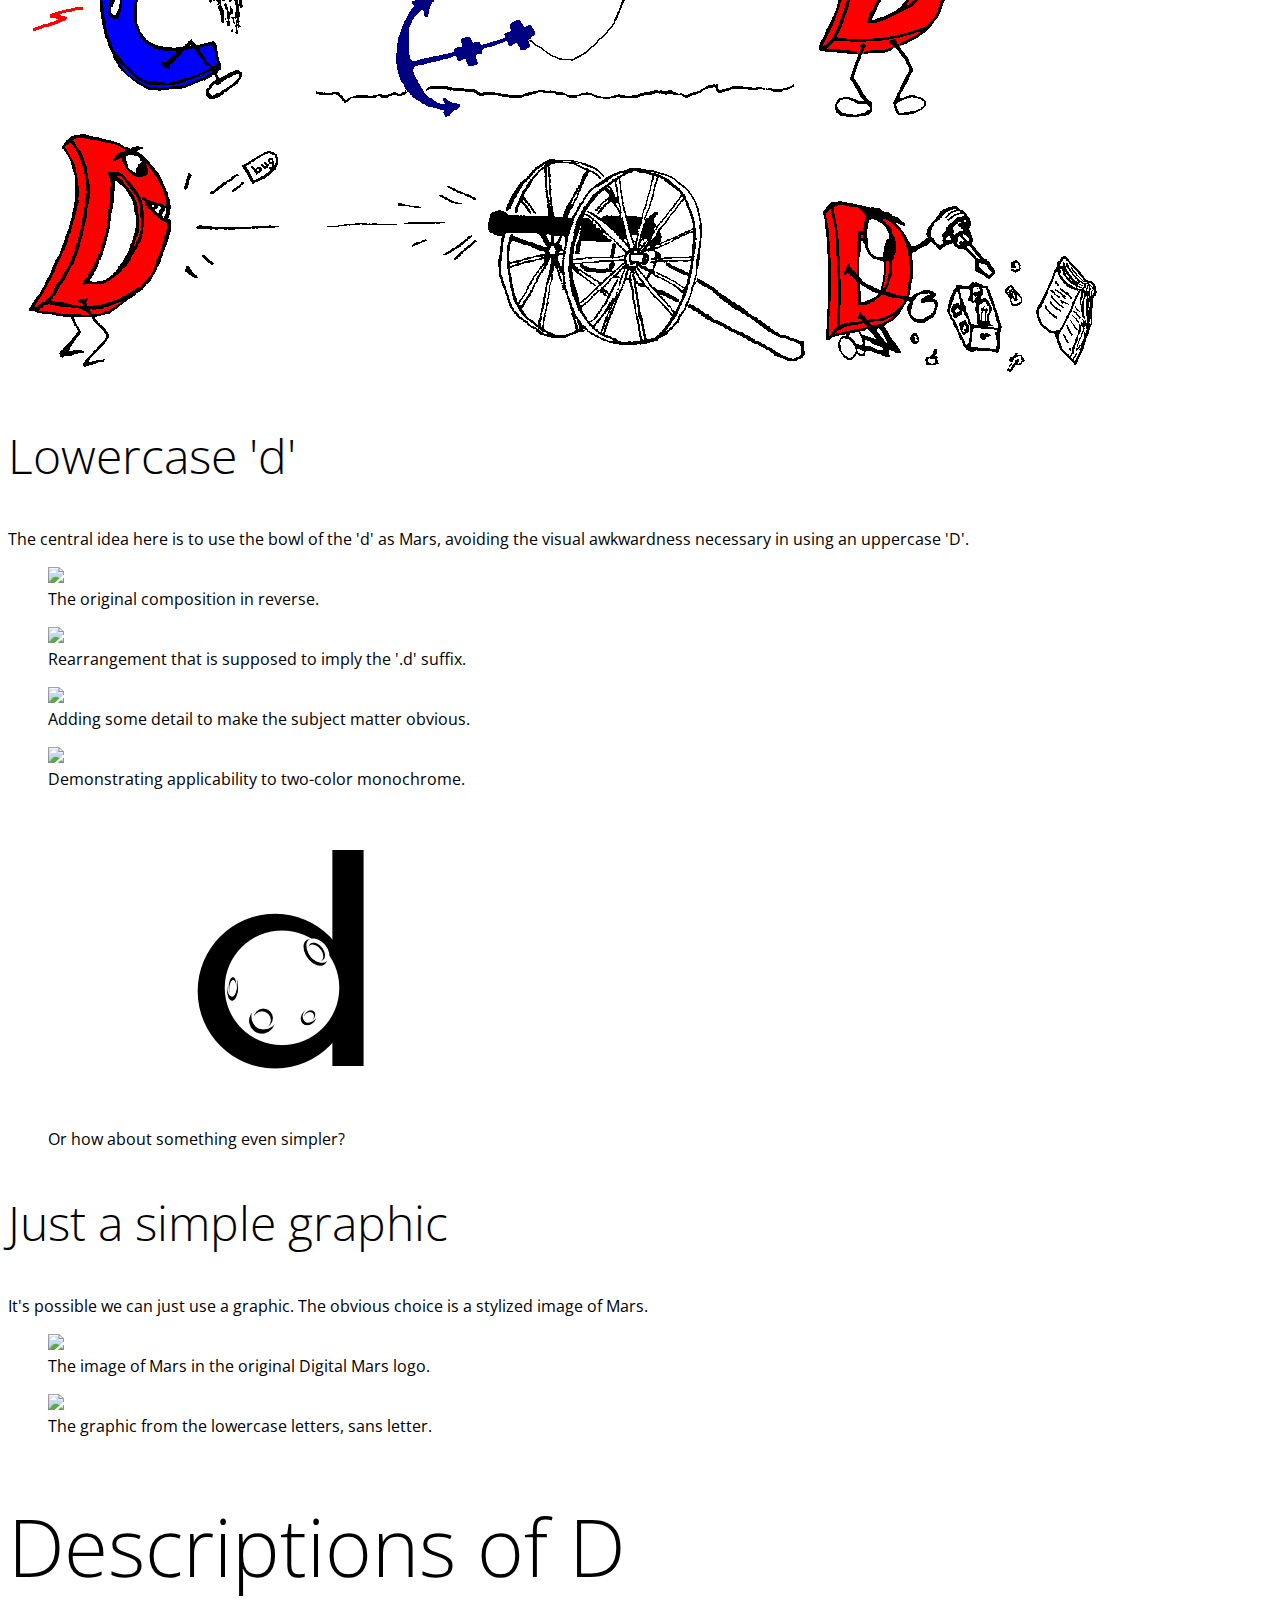
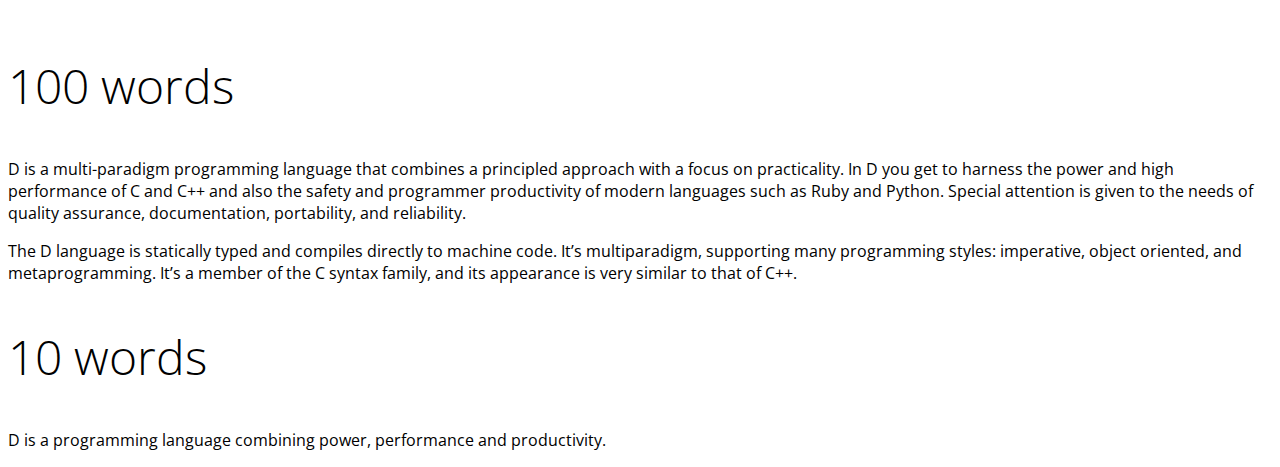
==== commit d53696bc: "descriptions" ====
--- a/index.html
+++ b/index.html
@@ -1,6 +1,7 @@
 <!doctype html>
 <html>
   <head>
+    <meta charset="utf-8" />
     <link href="http://fonts.googleapis.com/css?family=Open+Sans:light,regular&v1" rel="stylesheet" type="text/css" />
     <style type="text/css">
       body { font-family: "Open Sans"; font-weight: 400; }
@@ -207,5 +208,32 @@
         </figcaption>
       </figure>
     </section>
+
+    <h1>Descriptions of D</h1>
+
+    <section>
+      <h2>100 words</h2>
+
+      <p>
+        D is a multi-paradigm programming language that combines a principled approach with a focus on practicality.
+        In D you get to harness the power and high performance of C and C++ and also the safety and programmer productivity of modern languages such as Ruby and Python.
+        Special attention is given to the needs of quality assurance, documentation, portability, and reliability.
+      </p>
+
+      <p>
+        The D language is statically typed and compiles directly to machine code.
+        It’s multiparadigm, supporting many programming styles: imperative, object oriented, and metaprogramming.
+        It’s a member of the C syntax family, and its appearance is very similar to that of C++.
+      </p>
+    </section>
+
+    <section>
+      <h2>10 words</h2>
+
+      <p>
+        D is a programming language combining power, performance and productivity.
+      </p>
+    </section>
+
   </body>
 </html>
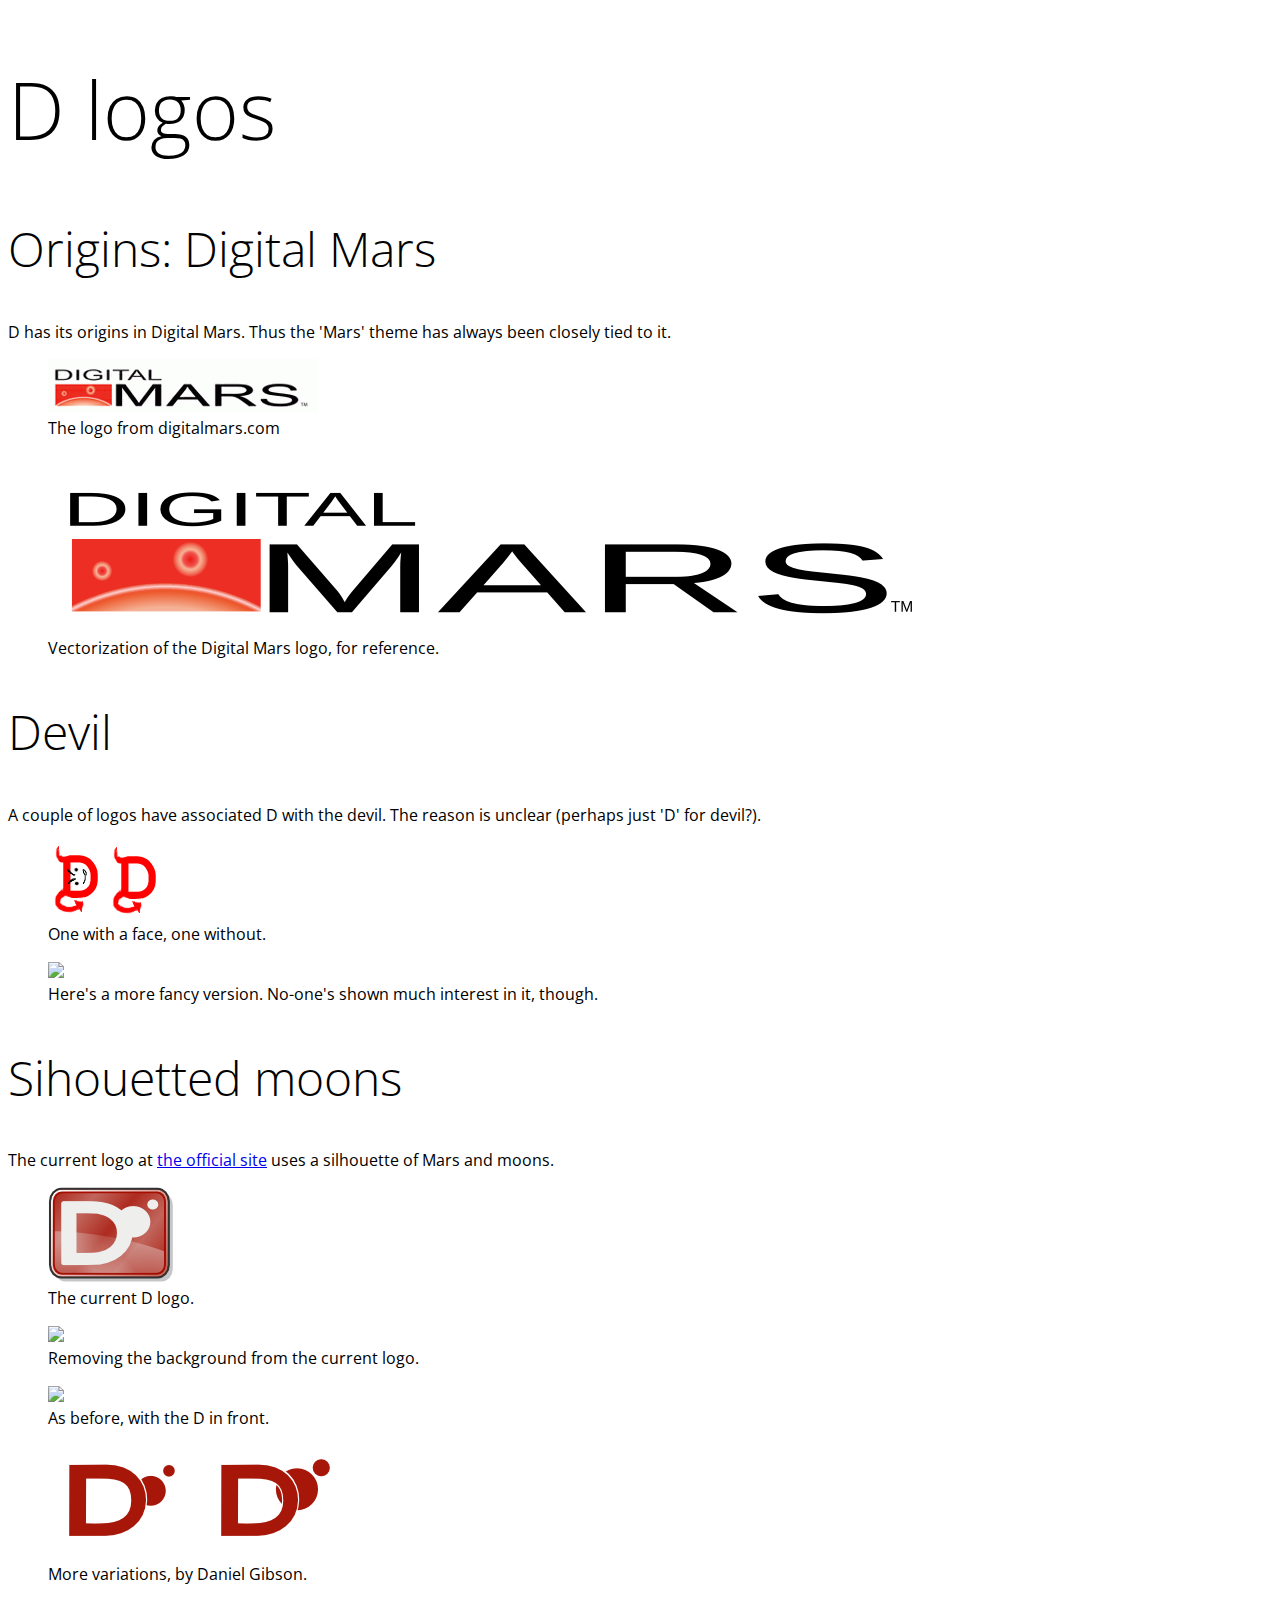
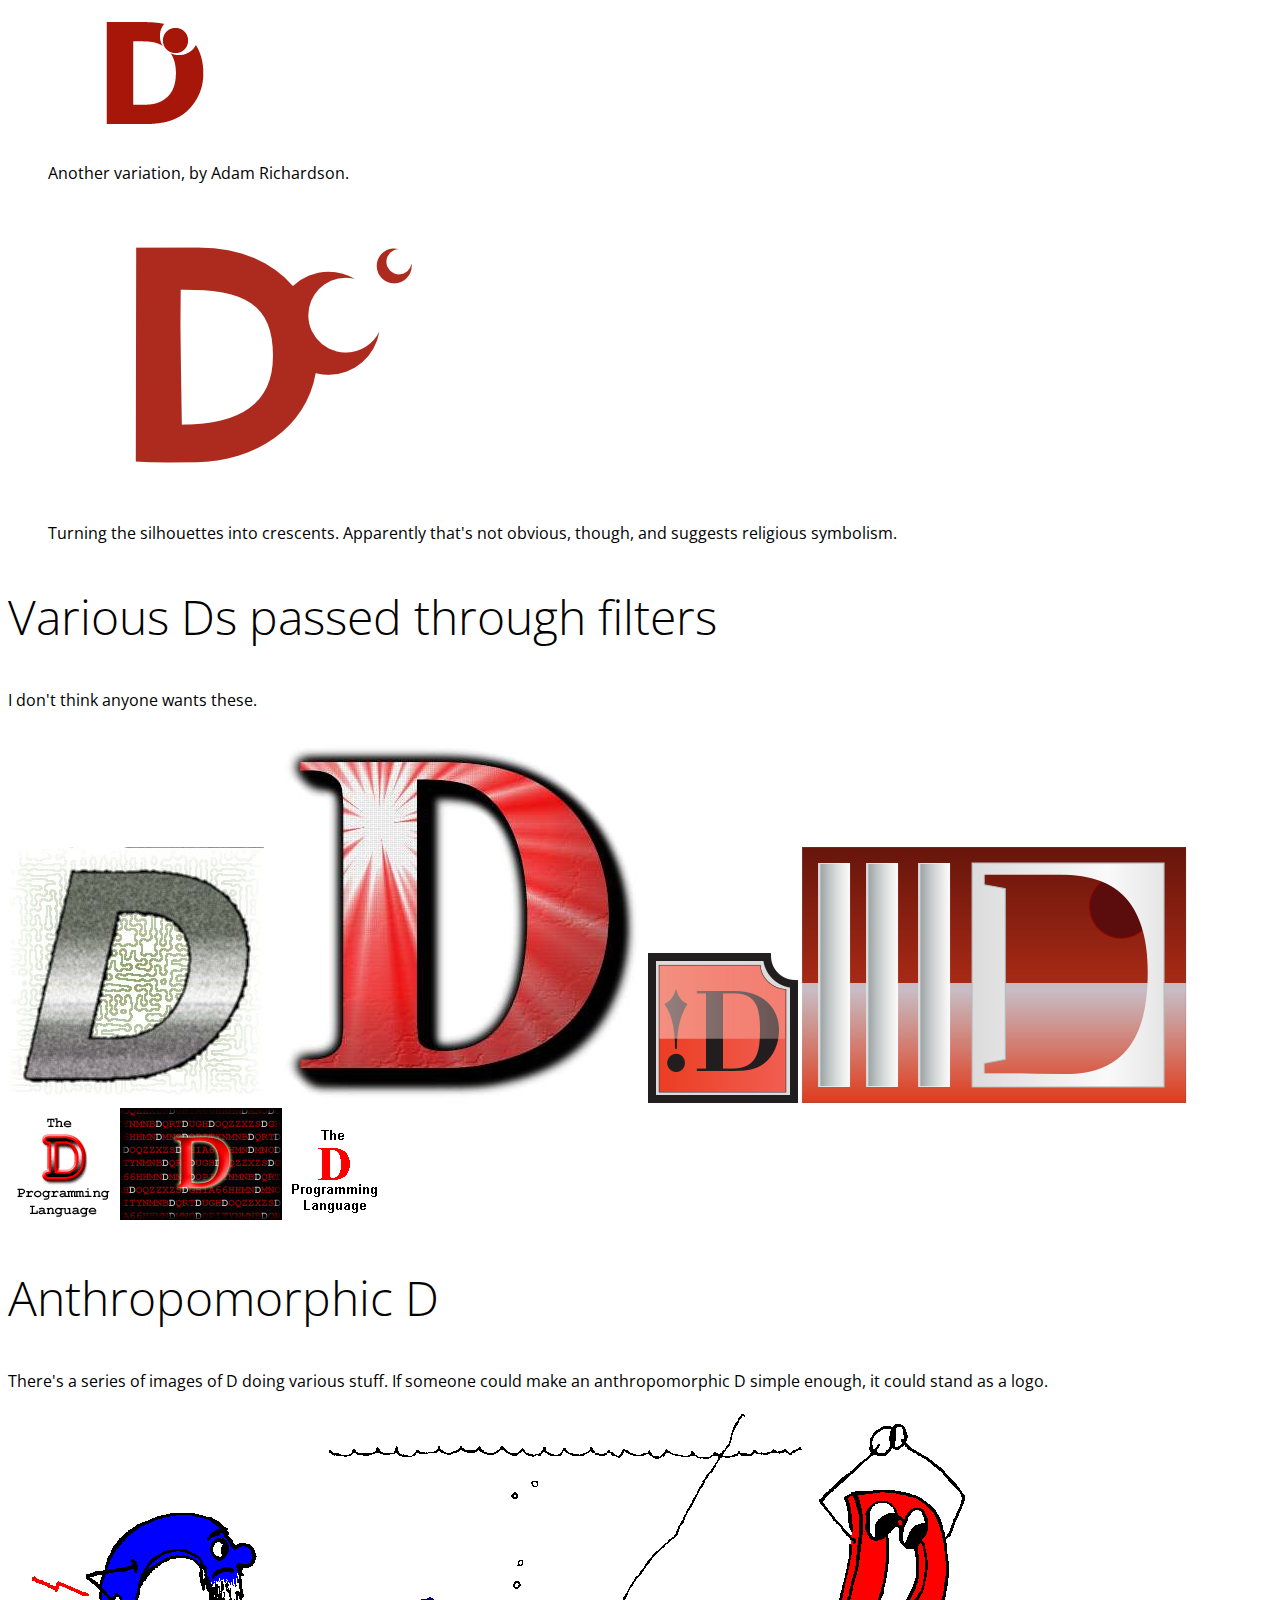
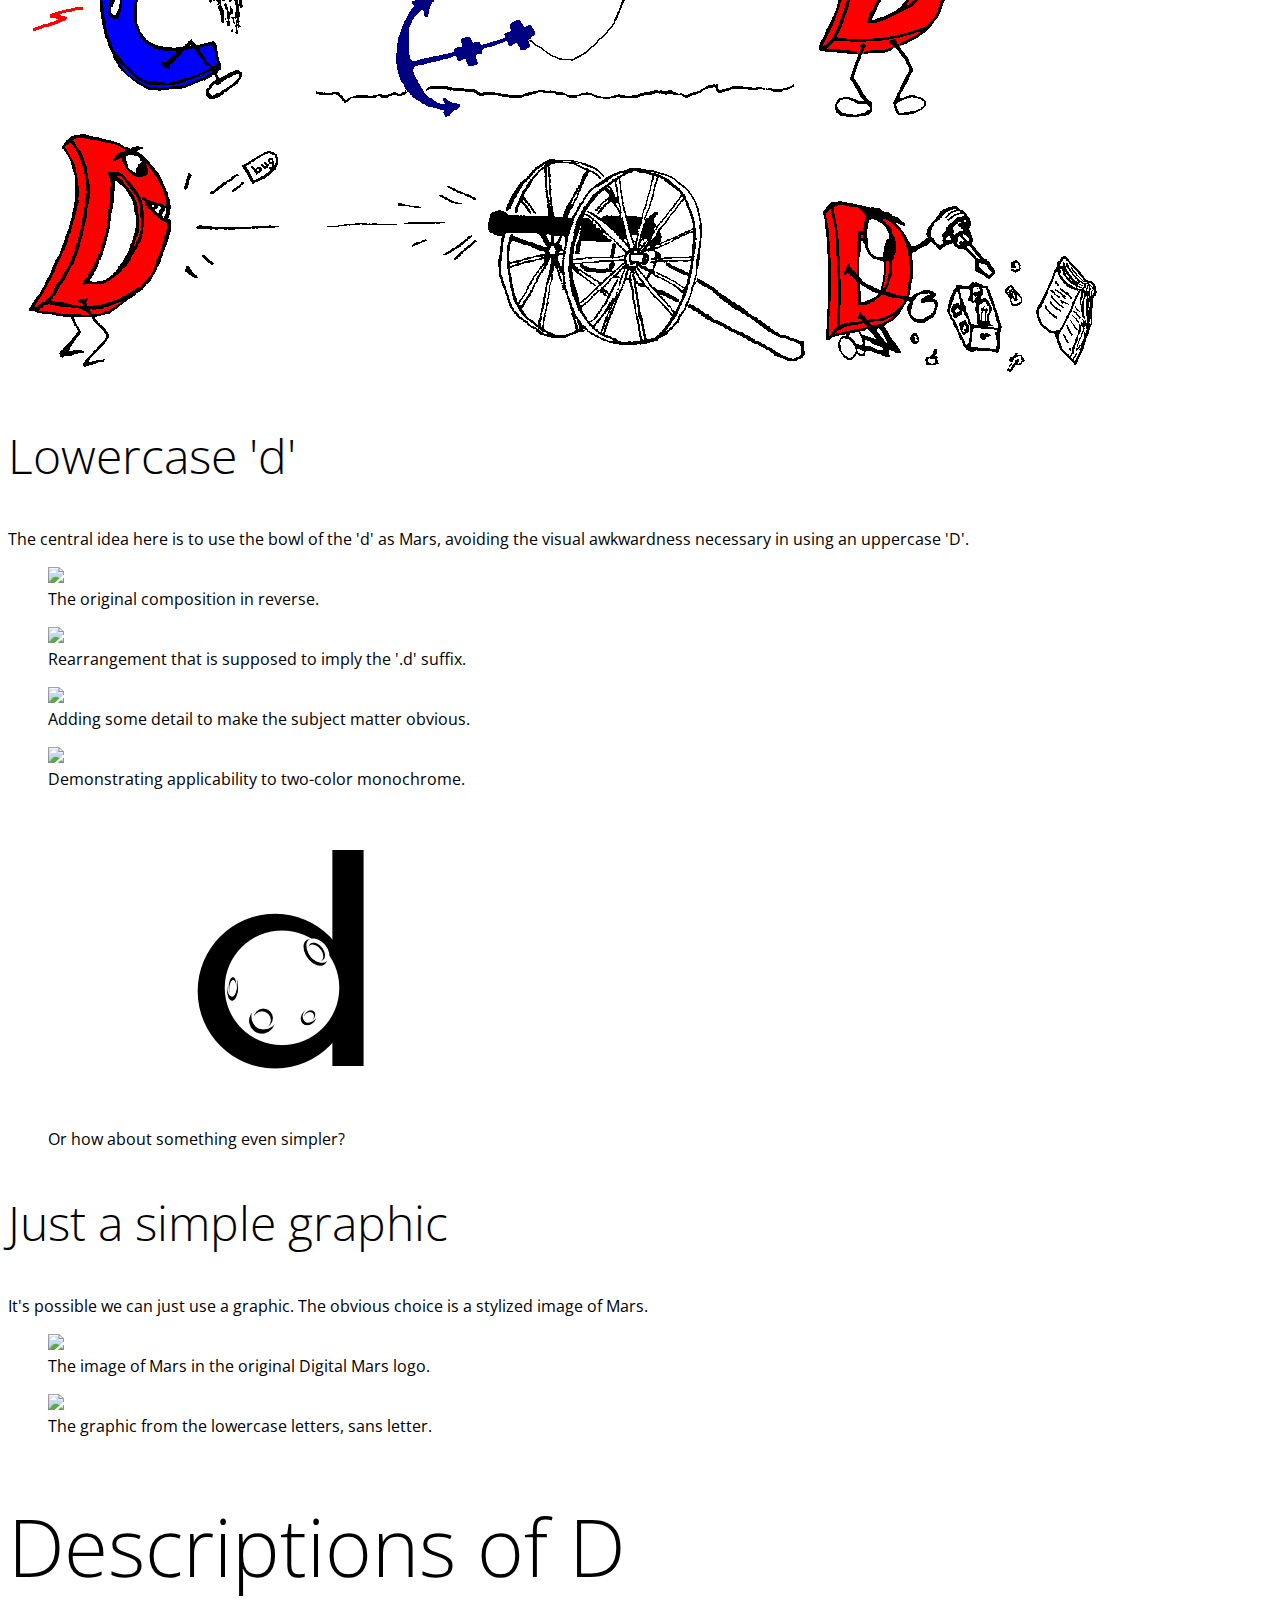
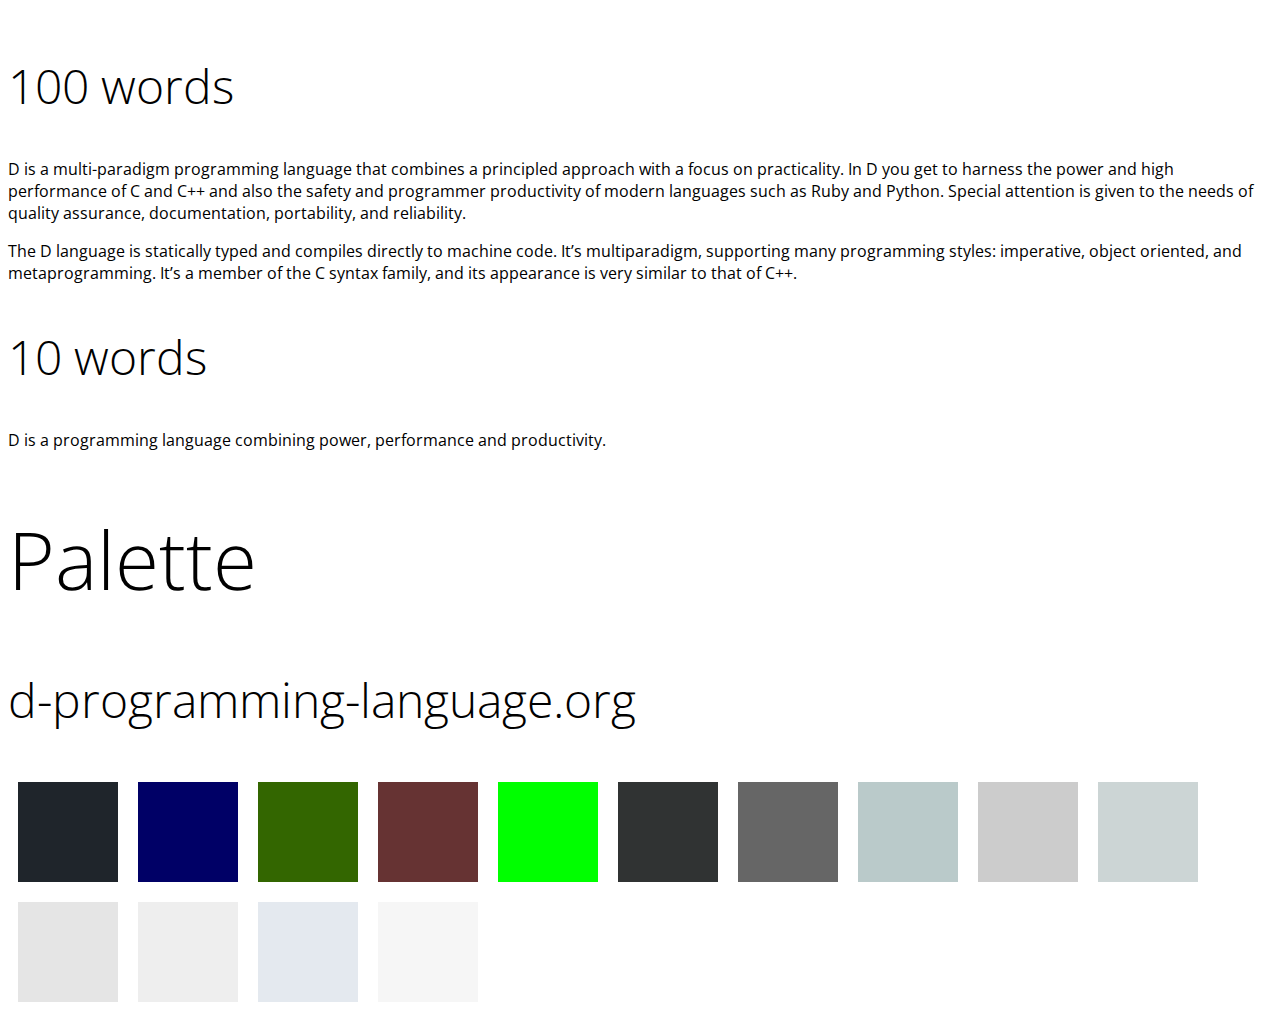
==== commit 457978a0: "palette from d-p-l.org" ====
--- a/index.html
+++ b/index.html
@@ -8,232 +8,267 @@
       h1, h2 { font-family: "Open Sans"; font-weight: 300; }
       h1 { font-size: 5em; }
       h2 { font-size: 3em; }
+      div.swatch div {
+      width: 100px;
+      height: 100px;
+      margin: 10px;
+      float: left;
+      }
     </style>
   </head>
   <body>
-    <h1>D logos</h1>
 
     <section>
-      <h2>Origins: Digital Mars</h2>
-      <p>
-        D has its origins in Digital Mars.
-        Thus the 'Mars' theme has always been closely tied to it.
-      </p>
-
-      <figure>
-        <img src="dmlogo.gif" />
-        <figcaption>
-          The logo from digitalmars.com
-        </figcaption>
-      </figure>
-
-      <figure>
-        <img src="digital-mars.png" />
-        <figcaption>
-          Vectorization of the Digital Mars logo, for reference.
-        </figcaption>
-      </figure>
+      <h1>D logos</h1>
+
+      <section>
+        <h2>Origins: Digital Mars</h2>
+        <p>
+          D has its origins in Digital Mars.
+          Thus the 'Mars' theme has always been closely tied to it.
+        </p>
+
+        <figure>
+          <img src="dmlogo.gif" />
+          <figcaption>
+            The logo from digitalmars.com
+          </figcaption>
+        </figure>
+
+        <figure>
+          <img src="digital-mars.png" />
+          <figcaption>
+            Vectorization of the Digital Mars logo, for reference.
+          </figcaption>
+        </figure>
+      </section>
+
+      <section>
+        <h2>Devil</h2>
+
+        <p>
+          A couple of logos have associated D with the devil.
+          The reason is unclear (perhaps just 'D' for devil?).
+        </p>
+
+        <figure>
+          <img src="cute.gif" />
+          <img src="horns.gif" />
+          <figcaption>
+            One with a face, one without.
+          </figcaption>
+        </figure>
+
+        <figure>
+          <img src="d-logo-6.png" />
+          <figcaption>
+            Here's a more fancy version.
+            No-one's shown much interest in it, though.
+          </figcaption>
+        </figure>
+      </section>
+
+      <section>
+        <h2>Sihouetted moons</h2>
+
+        <p>
+          The current logo at <a href="http://www.d-programming-language.org">the official site</a> uses a silhouette of Mars and moons.
+        </p>
+
+        <figure>
+          <img src="dlogo.png" />
+          <figcaption>
+            The current D logo.
+          </figcaption>
+        </figure>
+
+        <figure>
+          <img src="d-logo-3.png" />
+          <figcaption>
+            Removing the background from the current logo.
+          </figcaption>
+        </figure>
+
+        <figure>
+          <img src="d-logo-5.png" />
+          <figcaption>
+            As before, with the D in front.
+          </figcaption>
+        </figure>
+
+        <figure>
+          <img src="d-logo-5_1.png" />
+          <img src="d-logo-5_2.png" />
+          <figcaption>
+            More variations, by Daniel Gibson.
+          </figcaption>
+        </figure>
+
+        <figure>
+          <img src="d-logo-draft.png" />
+          <figcaption>
+            Another variation, by Adam Richardson.
+          </figcaption>
+        </figure>
+
+        <figure>
+          <img src="d-logo.png" />
+          <figcaption>
+            Turning the silhouettes into crescents.  Apparently that's not obvious, though, and suggests religious symbolism.
+          </figcaption>
+        </figure>
+      </section>
+
+      <section>
+        <h2>Various Ds passed through filters</h2>
+
+        <p>
+          I don't think anyone wants these.
+        </p>
+
+        <img src="d001.jpg" />
+        <img src="d002.jpg" />
+        <img src="d_logo_1.png" />
+        <img src="d_logo_2.png" />
+        <img src="gradient.gif" />
+        <img src="holy.jpg" />
+        <img src="tdpl.gif" />
+      </section>
+
+      <section>
+        <h2>Anthropomorphic D</h2>
+
+        <p>
+          There's a series of images of D doing various stuff.
+          If someone could make an anthropomorphic D simple enough, it could stand as a logo.
+        </p>
+
+        <img src="c1.gif" />
+        <img src="cpp1.gif" />
+        <img src="d3.gif" />
+        <img src="d4.gif" />
+        <img src="d5.gif" />
+      </section>
+
+
+      <section>
+        <h2>Lowercase 'd'</h2>
+
+        <p>
+          The central idea here is to use the bowl of the 'd' as Mars, avoiding the visual awkwardness necessary in using an uppercase 'D'.
+        </p>
+
+        <figure>
+          <img src="d-logo-7.png" />
+          <figcaption>
+            The original composition in reverse.
+          </figcaption>
+        </figure>
+
+        <figure>
+          <img src="d-logo-8.png" />
+          <figcaption>
+            Rearrangement that is supposed to imply the '.d' suffix.
+          </figcaption>
+        </figure>
+
+        <figure>
+          <img src="d-logo-9.png" />
+          <figcaption>
+            Adding some detail to make the subject matter obvious.
+          </figcaption>
+        </figure>
+
+        <figure>
+          <img src="d-logo-9.5.png" />
+          <figcaption>
+            Demonstrating applicability to two-color monochrome.
+          </figcaption>
+        </figure>
+
+        <figure>
+          <img src="d-logo-9.6.png" />
+          <figcaption>
+            Or how about something even simpler?
+          </figcaption>
+        </figure>
+      </section>
+
+      <section>
+        <h2>Just a simple graphic</h2>
+
+        <p>
+          It's possible we can just use a graphic.
+          The obvious choice is a stylized image of Mars.
+        </p>
+
+        <figure>
+          <img src="http://digitalmars.com/dmlogo.gif" />
+          <figcaption>
+            The image of Mars in the original Digital Mars logo.
+          </figcaption>
+        </figure>
+
+        <figure>
+          <img src="d-logo-11.png" />
+          <figcaption>
+            The graphic from the lowercase letters, sans letter.
+          </figcaption>
+        </figure>
+      </section>
     </section>
 
     <section>
-      <h2>Devil</h2>
-
-      <p>
-        A couple of logos have associated D with the devil.
-        The reason is unclear (perhaps just 'D' for devil?).
-      </p>
-
-      <figure>
-        <img src="cute.gif" />
-        <img src="horns.gif" />
-        <figcaption>
-          One with a face, one without.
-        </figcaption>
-      </figure>
-
-      <figure>
-        <img src="d-logo-6.png" />
-        <figcaption>
-          Here's a more fancy version.
-          No-one's shown much interest in it, though.
-        </figcaption>
-      </figure>
+      <h1>Descriptions of D</h1>
+
+      <section>
+        <h2>100 words</h2>
+
+        <p>
+          D is a multi-paradigm programming language that combines a principled approach with a focus on practicality.
+          In D you get to harness the power and high performance of C and C++ and also the safety and programmer productivity of modern languages such as Ruby and Python.
+          Special attention is given to the needs of quality assurance, documentation, portability, and reliability.
+        </p>
+
+        <p>
+          The D language is statically typed and compiles directly to machine code.
+          It’s multiparadigm, supporting many programming styles: imperative, object oriented, and metaprogramming.
+          It’s a member of the C syntax family, and its appearance is very similar to that of C++.
+        </p>
+      </section>
+
+      <section>
+        <h2>10 words</h2>
+
+        <p>
+          D is a programming language combining power, performance and productivity.
+        </p>
+      </section>
     </section>
 
     <section>
-      <h2>Sihouetted moons</h2>
-
-      <p>
-        The current logo at <a href="http://www.d-programming-language.org">the official site</a> uses a silhouette of Mars and moons.
-      </p>
-
-      <figure>
-        <img src="dlogo.png" />
-        <figcaption>
-          The current D logo.
-        </figcaption>
-      </figure>
-
-      <figure>
-        <img src="d-logo-3.png" />
-        <figcaption>
-          Removing the background from the current logo.
-        </figcaption>
-      </figure>
-
-      <figure>
-        <img src="d-logo-5.png" />
-        <figcaption>
-          As before, with the D in front.
-        </figcaption>
-      </figure>
-
-      <figure>
-        <img src="d-logo-5_1.png" />
-        <img src="d-logo-5_2.png" />
-        <figcaption>
-          More variations, by Daniel Gibson.
-        </figcaption>
-      </figure>
-
-      <figure>
-        <img src="d-logo-draft.png" />
-        <figcaption>
-          Another variation, by Adam Richardson.
-        </figcaption>
-      </figure>
-
-      <figure>
-        <img src="d-logo.png" />
-        <figcaption>
-          Turning the silhouettes into crescents.  Apparently that's not obvious, though, and suggests religious symbolism.
-        </figcaption>
-      </figure>
+      <h1>Palette</h1>
+
+      <section>
+        <h2>d-programming-language.org</h2>
+
+        <div class="swatch">
+          <div style="background-color: #1f252b;"></div>
+          <div style="background-color: #000066;"></div>
+          <div style="background-color: #336600;"></div>
+          <div style="background-color: #633;"></div>
+          <div style="background-color: #00FF00;"></div>
+          <div style="background-color: #303333;"></div>
+          <div style="background-color: #666;"></div>
+          <div style="background-color: #bacaca;"></div>
+          <div style="background-color: #ccc;"></div>
+          <div style="background-color: #ccd5d5;"></div>
+          <div style="background-color: #e5e5e5;"></div>
+          <div style="background-color: #eee;"></div>
+          <div style="background-color: #E4E9EF;"></div>
+          <div style="background-color: #f6f6f6;"></div>
+        </div>
+      </section>
     </section>
-
-    <section>
-      <h2>Various Ds passed through filters</h2>
-
-      <p>
-        I don't think anyone wants these.
-      </p>
-
-      <img src="d001.jpg" />
-      <img src="d002.jpg" />
-      <img src="d_logo_1.png" />
-      <img src="d_logo_2.png" />
-      <img src="gradient.gif" />
-      <img src="holy.jpg" />
-      <img src="tdpl.gif" />
-    </section>
-
-    <section>
-      <h2>Anthropomorphic D</h2>
-
-      <p>
-        There's a series of images of D doing various stuff.
-        If someone could make an anthropomorphic D simple enough, it could stand as a logo.
-      </p>
-
-      <img src="c1.gif" />
-      <img src="cpp1.gif" />
-      <img src="d3.gif" />
-      <img src="d4.gif" />
-      <img src="d5.gif" />
-    </section>
-
-
-    <section>
-      <h2>Lowercase 'd'</h2>
-
-      <p>
-        The central idea here is to use the bowl of the 'd' as Mars, avoiding the visual awkwardness necessary in using an uppercase 'D'.
-      </p>
-
-      <figure>
-        <img src="d-logo-7.png" />
-        <figcaption>
-          The original composition in reverse.
-        </figcaption>
-      </figure>
-
-      <figure>
-        <img src="d-logo-8.png" />
-        <figcaption>
-          Rearrangement that is supposed to imply the '.d' suffix.
-        </figcaption>
-      </figure>
-
-      <figure>
-        <img src="d-logo-9.png" />
-        <figcaption>
-          Adding some detail to make the subject matter obvious.
-        </figcaption>
-      </figure>
-
-      <figure>
-        <img src="d-logo-9.5.png" />
-        <figcaption>
-          Demonstrating applicability to two-color monochrome.
-        </figcaption>
-      </figure>
-
-      <figure>
-        <img src="d-logo-9.6.png" />
-        <figcaption>
-          Or how about something even simpler?
-        </figcaption>
-      </figure>
-    </section>
-
-    <section>
-      <h2>Just a simple graphic</h2>
-
-      <p>
-        It's possible we can just use a graphic.
-        The obvious choice is a stylized image of Mars.
-      </p>
-
-      <figure>
-        <img src="http://digitalmars.com/dmlogo.gif" />
-        <figcaption>
-          The image of Mars in the original Digital Mars logo.
-        </figcaption>
-      </figure>
-
-      <figure>
-        <img src="d-logo-11.png" />
-        <figcaption>
-          The graphic from the lowercase letters, sans letter.
-        </figcaption>
-      </figure>
-    </section>
-
-    <h1>Descriptions of D</h1>
-
-    <section>
-      <h2>100 words</h2>
-
-      <p>
-        D is a multi-paradigm programming language that combines a principled approach with a focus on practicality.
-        In D you get to harness the power and high performance of C and C++ and also the safety and programmer productivity of modern languages such as Ruby and Python.
-        Special attention is given to the needs of quality assurance, documentation, portability, and reliability.
-      </p>
-
-      <p>
-        The D language is statically typed and compiles directly to machine code.
-        It’s multiparadigm, supporting many programming styles: imperative, object oriented, and metaprogramming.
-        It’s a member of the C syntax family, and its appearance is very similar to that of C++.
-      </p>
-    </section>
-
-    <section>
-      <h2>10 words</h2>
-
-      <p>
-        D is a programming language combining power, performance and productivity.
-      </p>
-    </section>
-
   </body>
 </html>
